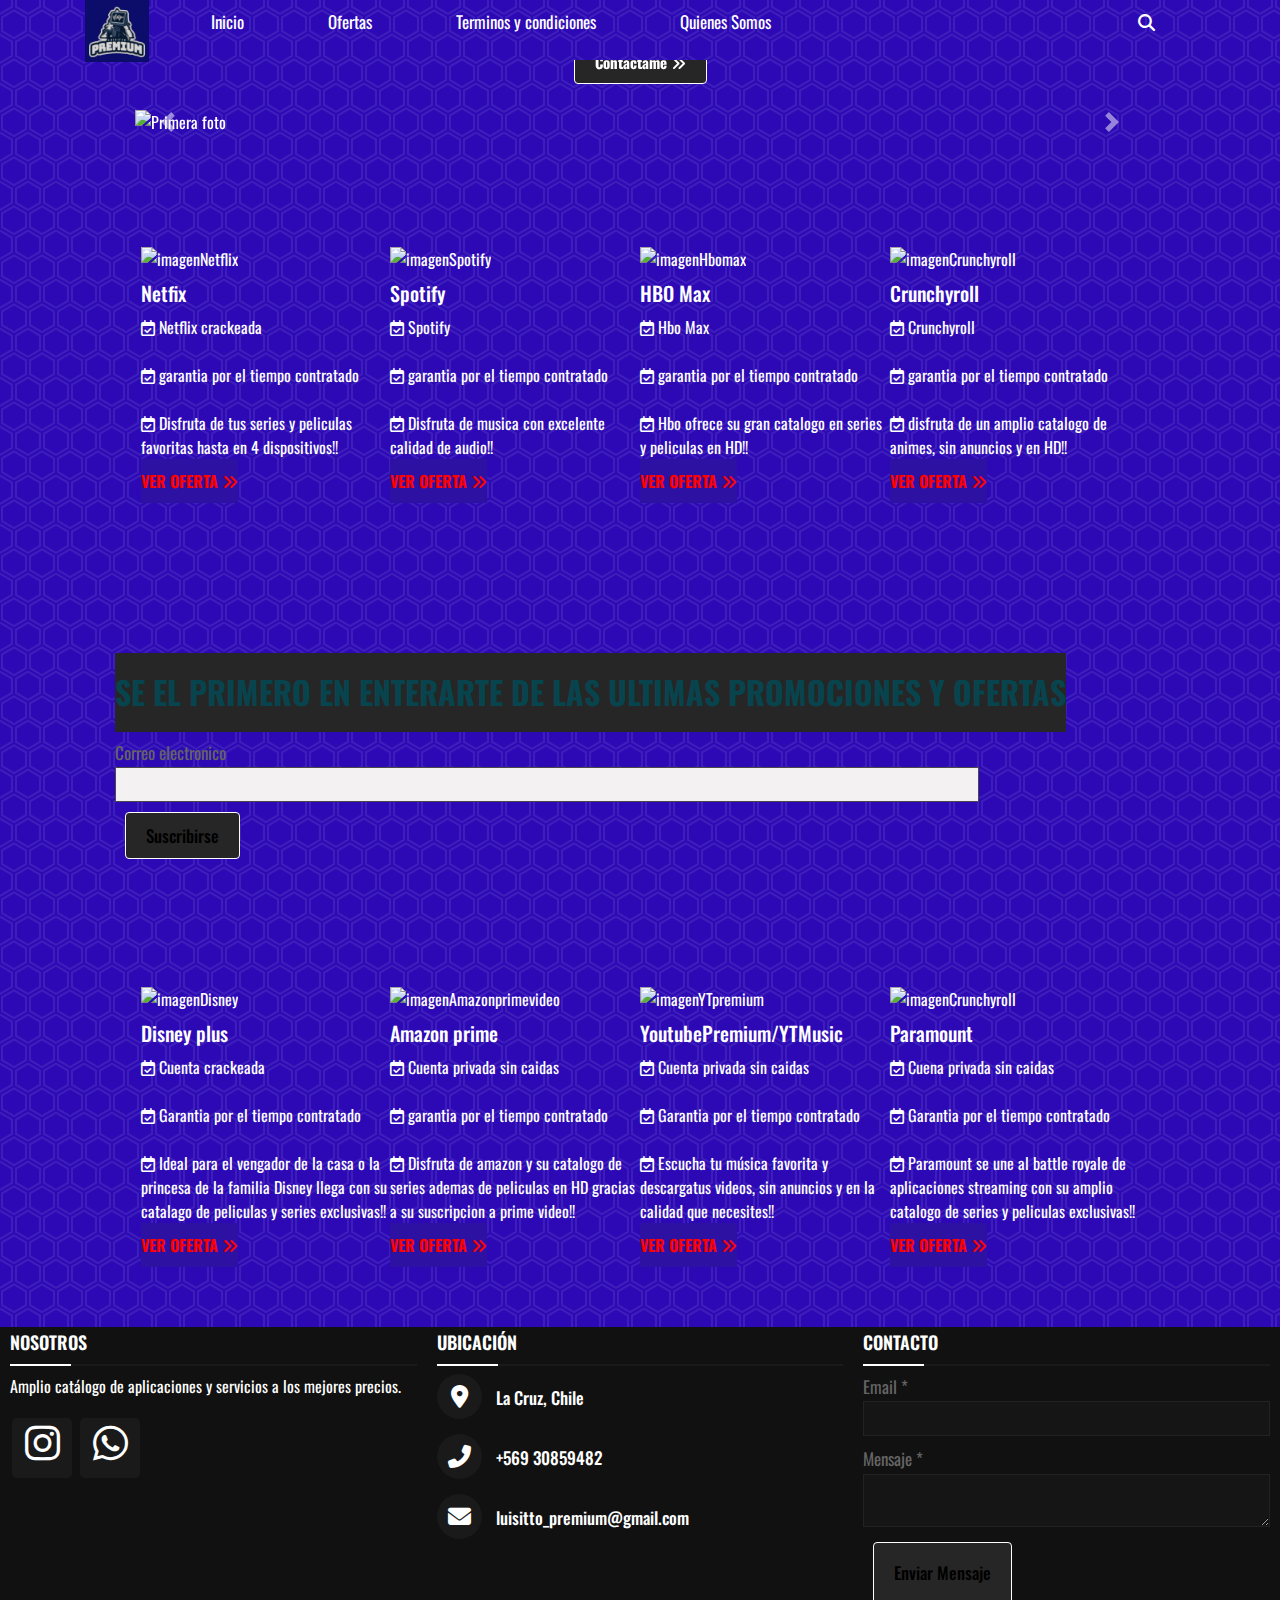
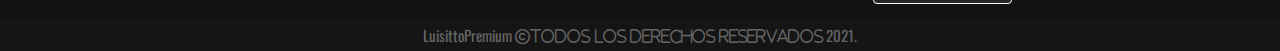
==== index.html @ 2c36e664 "Subiendo back up" ====
<!DOCTYPE html>
<html lang="es">

<head>
    <meta charset="UTF-8">
    <meta http-equiv="X-UA-Compatible" content="IE=edge">
    <meta name="viewport" content="width=device-width, initial-scale=1.0">
    <title>Luisittopremium.cl</title>
    <!--bootstrap-->
    <link rel="stylesheet" href="https://cdn.jsdelivr.net/npm/bootstrap@4.3.1/dist/css/bootstrap.min.css" integrity="sha384-ggOyR0iXCbMQv3Xipma34MD+dH/1fQ784/j6cY/iJTQUOhcWr7x9JvoRxT2MZw1T" crossorigin="anonymous">
    <!--font awesome!-->
    <link rel="stylesheet" href="https://cdnjs.cloudflare.com/ajax/libs/font-awesome/6.1.0/css/all.min.css">
    <!--CSS!-->
    <link rel="stylesheet" href="css/style.css">
    <!--Font Oswald!-->
    <link rel="preconnect" href="https://fonts.googleapis.com">
    <link rel="preconnect" href="https://fonts.gstatic.com" crossorigin>
    <link href="https://fonts.googleapis.com/css2?family=Oswald:wght@200;300;400&display=swap" rel="stylesheet">
</head>
<!--Menu!-->

<body>
    <div class="menubtn">
        <i class="fas fa-bars"></i>
    </div>
    <div class="container">
        <nav class="navMain">
            <img src="img/logo.png" alt="Luisittopremium logo" class="nav-brand">
            <ul class="nav-menu show">
                <li>
                    <a href="index.html">Inicio</a>
                </li>
                <li>
                    <a href="ofertas.html">Ofertas</a>
                </li>
                <li>
                    <a href="TyC.html">Terminos y condiciones</a>
                </li>
                <li>
                    <a href="Somos.html">Quienes Somos</a>
                </li>
            </ul>
            <ul class nav-menu-right>
                <li>
                    <a href="#"></a>
                    <i class="fas fa-search"></i>
                </li>
            </ul>
        </nav>


        <!--Carrusel!-->
        <div id="carouselExampleControls" class="carousel slide" data-ride="carousel">
            <div class="carousel-inner">
                <div class="carousel-item active">
                    <img class="d-block w-100" src="img/streaming.jpg" alt="Primera foto">
                    <div class="carousel-caption d-none d-md-block">
                        <h5>Disfruta del mejor contenido en un solo lugar</h5>
                        <a href="https://api.whatsapp.com/send/?phone=56930859482&text&app_absent=0" target="_blank" class="btn">Contactame <i class="fas fa-angle-double-right"></i></a>
                    </div>
                </div>
                <div class="carousel-item">
                    <img class="d-block w-100" src="img/musica.jpg" alt="Segunda foto">
                    <div class="carousel-caption d-none d-md-block">
                        <h5>Disfruta del mejor contenido en un solo lugar</h5>
                        <a href="https://api.whatsapp.com/send/?phone=56930859482&text&app_absent=0" target="_blank" class="btn">Contactame <i class="fas fa-angle-double-right"></i></a>
                    </div>
                </div>
                <div class="carousel-item">
                    <img class="d-block w-100" src="img/shocase.jpg" alt="Tercera foto">
                    <div class="carousel-caption d-none d-md-block">
                        <h5>Disfruta del mejor contenido en un solo lugar</h5>
                        <a href="https://api.whatsapp.com/send/?phone=56930859482&text&app_absent=0" target="_blank" class="btn">Contactame <i class="fas fa-angle-double-right"></i></a>
                    </div>
                </div>
                <a class="carousel-control-prev" href="#carouselExampleControls" role="button" data-slide="prev">
                    <span class="carousel-control-prev-icon" aria-hidden="true"></span>
                    <span class="sr-only">Previous</span>
                </a>
                <a class="carousel-control-next" href="#carouselExampleControls" role="button" data-slide="next">
                    <span class="carousel-control-next-icon" aria-hidden="true"></span>
                    <span class="sr-only">Next</span>

                </a>
            </div>
        </div>

        <!--Cards!-->
        <div class="cards">
            <div>
                <img src="img/netflixxx.jpg" alt="imagenNetflix">
                <h3>Netfix</h3>
                <i class="fa-regular fa-calendar-check"></i> Netflix crackeada <br> <br>
                <i class="fa-regular fa-calendar-check"></i> garantia por el tiempo contratado <br> <br>
                <i class="fa-regular fa-calendar-check"></i> Disfruta de tus series y peliculas favoritas hasta en 4 dispositivos!! <br>
                <a href="ofertas.html">Ver Oferta <i class ="fas fa-angle-double-right"></i></a>
            </div>
            <div>
                <img src="img/spotify.jpg" alt="imagenSpotify">
                <h3>Spotify</h3>
                <i class="fa-regular fa-calendar-check"></i> Spotify <br> <br>
                <i class="fa-regular fa-calendar-check"></i> garantia por el tiempo contratado <br> <br>
                <i class="fa-regular fa-calendar-check"></i> Disfruta de musica con excelente calidad de audio!! <br>
                <a href="ofertas.html">Ver Oferta <i class ="fas fa-angle-double-right"></i></a>
            </div>
            <div>
                <img src="img/hbomax.jpg" alt="imagenHbomax">
                <h3>HBO Max</h3>
                <i class="fa-regular fa-calendar-check"></i> Hbo Max <br> <br>
                <i class="fa-regular fa-calendar-check"></i> garantia por el tiempo contratado <br> <br>
                <i class="fa-regular fa-calendar-check"></i> Hbo ofrece su gran catalogo en series y peliculas en HD!! <br>
                <a href="ofertas.html">Ver Oferta <i class ="fas fa-angle-double-right"></i></a>
            </div>
            <div>
                <img src="img/crunchyroll.jpg" alt="imagenCrunchyroll">
                <h3>Crunchyroll</h3>
                <i class="fa-regular fa-calendar-check"></i> Crunchyroll <br> <br>
                <i class="fa-regular fa-calendar-check"></i> garantia por el tiempo contratado <br> <br>
                <i class="fa-regular fa-calendar-check"></i> disfruta de un amplio catalogo de animes, sin anuncios y en HD!! <br>
                <a href="ofertas.html">Ver Oferta <i class ="fas fa-angle-double-right"></i></a>
            </div>
        </div>
        <!--Correo!-->
        <section>
            <div class="content-section">
                <h2> Se el primero en enterarte de las ultimas promociones y Ofertas</h2>
                <form action="#">
                    <div class="correo">
                        <div class="texto">Correo electronico</div>
                        <input type="email" required>
                    </div>
                    <div class="btn btn-success">
                        <button type="submit">Suscribirse</button>
                    </div>
                </form>
                <!--<input type="email" required class="form-control" placeholder="Ingrese correo electronico">
                    <button type="button" class="btn btn-success">Enviar</button-->
            </div>
        </section>

        <!--Cards 2!-->
        <div class="cards">
            <div>
                <img src="img/disneyplus.jpg" alt="imagenDisney">
                <h3>Disney plus</h3>
                <i class="fa-regular fa-calendar-check"></i> Cuenta crackeada <br> <br>
                <i class="fa-regular fa-calendar-check"></i> Garantia por el tiempo contratado <br> <br>
                <i class="fa-regular fa-calendar-check"></i> Ideal para el vengador de la casa o la princesa de la familia Disney llega con su catalago de peliculas y series exclusivas!! <br>
                <a href="ofertas.html">Ver Oferta <i class ="fas fa-angle-double-right"></i></a>
            </div>
            <div>
                <img src="img/amazonprimevideo.jpg" alt="imagenAmazonprimevideo">
                <h3>Amazon prime</h3>
                <i class="fa-regular fa-calendar-check"></i> Cuenta privada sin caidas <br> <br>
                <i class="fa-regular fa-calendar-check"></i> garantia por el tiempo contratado <br> <br>
                <i class="fa-regular fa-calendar-check"></i> Disfruta de amazon y su catalogo de series ademas de peliculas en HD gracias a su suscripcion a prime video!! <br>
                <a href="ofertas.html">Ver Oferta <i class ="fas fa-angle-double-right"></i></a>
            </div>
            <div>
                <img src="img/YTpremium.jpg" alt="imagenYTpremium">
                <h3>YoutubePremium/YTMusic</h3>
                <i class="fa-regular fa-calendar-check"></i> Cuenta privada sin caidas <br> <br>
                <i class="fa-regular fa-calendar-check"></i> Garantia por el tiempo contratado <br> <br>
                <i class="fa-regular fa-calendar-check"></i> Escucha tu música favorita y descargatus videos, sin anuncios y en la calidad que necesites!! <br>
                <a href="ofertas.html">Ver Oferta <i class ="fas fa-angle-double-right"></i></a>
            </div>
            <div>
                <img src="img/paramount.jpg" alt="imagenCrunchyroll">
                <h3>Paramount</h3>
                <i class="fa-regular fa-calendar-check"></i> Cuena privada sin caidas <br> <br>
                <i class="fa-regular fa-calendar-check"></i> Garantia por el tiempo contratado <br> <br>
                <i class="fa-regular fa-calendar-check"></i> Paramount se une al battle royale de aplicaciones streaming con su amplio catalogo de series y peliculas exclusivas!! <br>
                <a href="ofertas.html">Ver Oferta <i class ="fas fa-angle-double-right"></i></a>
            </div>
        </div>
    </div>

    <!-- Footer -->

    <footer>
        <div class="main-content">
            <div class="left box">
                <h2>Nosotros</h2>
                <div class="content">
                    <p>Amplio catálogo de aplicaciones y servicios a los mejores precios.</p>
                    <div class="social">
                        <a target="_blank" href="https://www.instagram.com/luisitto_premium/"><span class="fab fa-instagram"></span></a>
                        <a target="_blank" href="https://api.whatsapp.com/send/?phone=56930859482&text&app_absent=0"><span class="fab fa-whatsapp"></span></a>
                        <!--<img class="d-block w-100" src="img/logo sin fondo.png" alt="Logo sin fondo"-->
                    </div>
                </div>
            </div>

            <div class="center box">
                <h2>Ubicación</h2>
                <div class="content">
                    <div class="place">
                        <span class="fas fa-map-marker-alt"></span>
                        <span class="text">La Cruz, Chile</span>
                    </div>
                    <div class="phone">
                        <span class="fas fa-phone-alt"></span>
                        <span class="text">+569 30859482</span>
                    </div>
                    <div class="email">
                        <span class="fas fa-envelope"></span>
                        <span class="text">luisitto_premium@gmail.com</span>
                    </div>
                </div>
            </div>

            <div class="right box">
                <h2>Contacto</h2>
                <div class="content">
                    <form action="#">
                        <div class="email">
                            <div class="text">Email *</div>
                            <input type="email" required>
                        </div>
                        <div class="msg">
                            <div class="text">Mensaje *</div>
                            <textarea rows="2" cols="25" required></textarea>
                        </div>
                        <div class="btn">
                            <button type="submit">Enviar Mensaje</button>
                        </div>
                    </form>
                </div>
            </div>
        </div>
        <div class="bottom">
            <center>
                <span class="credit">LuisittoPremium
            <span class="far fa-copyright">Todos los derechos reservados</span><span> 2021.</span>
            </center>
        </div>
    </footer>
    <!-- Optional JavaScript -->
    <!-- jQuery first, then Popper.js, then Bootstrap JS -->
    <script src="https://code.jquery.com/jquery-3.3.1.slim.min.js" integrity="sha384-q8i/X+965DzO0rT7abK41JStQIAqVgRVzpbzo5smXKp4YfRvH+8abtTE1Pi6jizo" crossorigin="anonymous"></script>
    <script src="https://cdn.jsdelivr.net/npm/popper.js@1.14.7/dist/umd/popper.min.js" integrity="sha384-UO2eT0CpHqdSJQ6hJty5KVphtPhzWj9WO1clHTMGa3JDZwrnQq4sF86dIHNDz0W1" crossorigin="anonymous"></script>

    <script src="https://cdn.jsdelivr.net/npm/bootstrap@4.3.1/dist/js/bootstrap.min.js" integrity="sha384-JjSmVgyd0p3pXB1rRibZUAYoIIy6OrQ6VrjIEaFf/nJGzIxFDsf4x0xIM+B07jRM" crossorigin="anonymous"></script>

    <!--Scroll reveal!-->
    <script src="https://unpkg.com/scrollreveal"></script>
    <script src="js/Main.js"></script>
</body>

</html>
---- css/style.css ----
* {
    box-sizing: border-box;
    margin: 0%;
    padding: 0%;
}

body {
    background-color: #000000;
    color: #ffffff;
    background-color: #2c09b5;
    background-image: url("data:image/svg+xml,%3Csvg xmlns='http://www.w3.org/2000/svg' width='28' height='49' viewBox='0 0 28 49'%3E%3Cg fill-rule='evenodd'%3E%3Cg id='hexagons' fill='%23f2f2f9' fill-opacity='0.09' fill-rule='nonzero'%3E%3Cpath d='M13.99 9.25l13 7.5v15l-13 7.5L1 31.75v-15l12.99-7.5zM3 17.9v12.7l10.99 6.34 11-6.35V17.9l-11-6.34L3 17.9zM0 15l12.98-7.5V0h-2v6.35L0 12.69v2.3zm0 18.5L12.98 41v8h-2v-6.85L0 35.81v-2.3zM15 0v7.5L27.99 15H28v-2.31h-.01L17 6.35V0h-2zm0 49v-8l12.99-7.5H28v2.31h-.01L17 42.15V49h-2z'/%3E%3C/g%3E%3C/g%3E%3C/svg%3E");
    font-family: 'Oswald', sans-serif;
    text-size-adjust: auto;
}

a {
    color: #ffffff;
    text-decoration: none;
}

ul {
    list-style: none;
}

.container {
    width: 90%;
    margin: auto;
    justify-content:center;
}

.navMain {
    font-size: 17px;
    display: flex;
    justify-content: space-between;
    align-items: center;
    height: 60px;
    padding: 20px 0;
}

.nav-brand {
    width: 64px;
}


/*Nav left*/

.navMain ul {
    display: flex;
}

.navMain ul li {
    padding: 40px;
}

.navMain ul.nav-menu {
    flex: 2;
    margin-left: 20px;
}

.navMain ul li a:hover {
    border-bottom: 2px solid #ffffff;
}

.navMain ul li a {
    padding: 2px;
}


/*Shocase*/

.carousel-inner {
    width: 100%;
    padding: 50px;
    display: flex;
}

.btn {
    cursor: pointer;
    display: inline-block;
    border: 0em;
    font-weight: bold;
    padding: 10px 20px;
    background: #262626;
    color: #ffffff;
    font-size: 15px;
    border: 1px solid #ffffff;
    margin: 10px 10px;
}

.btn:hover {
    opacity: .7;
}

.showcase h2,
.showcase p {
    margin-bottom: 10px;
    color: #ffffff;
}


/*Cards*/

.cards {
    display: grid;
    grid-template-columns: 1fr 1fr 1fr 1fr;
    margin: 5px 0;
    padding: 5%;
}

.cards img {
    width: 200px;
    height: 180px;
}

.cards h3 {
    font-size: 20px;
    margin: 10px 0;
}

.cards a {
    padding: 10px 0;
    color: #ff0000;
    text-transform: uppercase;
    display: inline-block;
    font-weight: bold;
    background: #2c11a3;
}

.cards a:hover {
    text-decoration: underline;
}


/*Correo*/

.content-section {
    width: 100%;
    background: url("/img/banner.jpg")no-repeat center center/cover;
    margin-bottom: 60px;
    color: hwb(249 0% 4%);
}

.content-section {
    padding: 90px 0 0 30px;
}

.content-section h2 {
    padding: 20px 0;
    color: hsl(189, 81%, 17%);
    text-transform: uppercase;
    display: inline-block;
    font-weight: bold;
    background: #262626;
}

.content-section form .correo .texto {
    font-size: 1.0625rem;
    margin-bottom: 2px;
    color: #656565;
}

.content-section form .correo input {
    width: 80%;
    font-size: 1.0625rem;
    background: #f3f1f1;
    padding-left: 10px;
    border: 1px solid #4b4848;
}

.content-section form .correo input:focus:focus {
    outline-color: #ffffff;
}

.content-section form .correo input {
    height: 35px;
}

.content-section form .btn .btn-success button {
    margin-top: 10px;
}

.content-section form .btn button {
    height: 8px;
    width: 100%;
    border: #3498db;
    outline: none;
    background: none;
    font-size: 1.0625rem;
    font-weight: 500;
    cursor: pointer;
    transition: .1s;
}

.content-section form .btn button:hover {
    background: none;
}


/* pie de pag*/

footer {
    position: flex;
    bottom: 0 px;
    width: 100%;
    background: #111111;
}

.main-content {
    display: flex;
}

.main-content .box {
    flex-basis: 100%;
    padding: 5px 10px;
}

.box h2 {
    font-size: 1.125rem;
    font-weight: 600;
    text-transform: uppercase;
}

.box .content {
    margin: 20px 0 0 0;
    position: relative;
}

.box .content:before {
    position: absolute;
    content: '';
    top: -10px;
    height: 2px;
    width: 100%;
    background: #1a1a1a;
}

.box .content:after {
    position: absolute;
    content: '';
    height: 2px;
    width: 15%;
    background: #ffffff;
    top: -10px;
}

.left .content p {
    text-align: justify;
}

.left .content .social {
    margin: 20px 0 0 0;
}

.left .content .social a {
    padding: 0 2px;
}

.left .content .social a span {
    height: 60px;
    width: 60px;
    background: #1a1a1a;
    line-height: 50px;
    text-align: center;
    font-size: 40px;
    border-radius: 5px;
    transition: 0.3s;
}

.left .content .social a span:hover {
    background: #ffffff;
}

.center .content .fas {
    font-size: 1.4375rem;
    background: #1a1a1a;
    height: 45px;
    width: 45px;
    line-height: 45px;
    text-align: center;
    border-radius: 50%;
    transition: 0.3s;
    cursor: pointer;
}

.center .content .fas:hover {
    background: #29023b;
}

.center .content .text {
    font-size: 1.0625rem;
    font-weight: 500;
    padding-left: 10px;
}

.center .content .phone {
    margin: 15px 0;
}

.right form .text {
    font-size: 1.0625rem;
    margin-bottom: 2px;
    color: #656565;
}

.right form .msg {
    margin-top: 10px;
}

.right form input,
.right form textarea {
    width: 100%;
    font-size: 1.0625rem;
    background: #151515;
    padding-left: 10px;
    border: 1px solid #222222;
}

.right form input:focus,
.right form textarea:focus {
    outline-color: #3498db;
}

.right form input {
    height: 35px;
}

.right form .btn {
    margin-top: 10px;
}

.right form .btn button {
    height: 40px;
    width: 100%;
    border: none;
    outline: none;
    background: none;
    font-size: 1.0625rem;
    font-weight: 500;
    cursor: pointer;
    transition: .3s;
}

.right form .btn button:hover {
    background: #ffffff;
}

.bottom center {
    padding: 5px;
    font-size: 0.9375rem;
    background: #151515;
}

.bottom center span {
    color: #656565;
}

.bottom center a {
    color: #29023b;
    text-decoration: none;
}

.bottom center a:hover {
    text-decoration: underline;
}

@media screen and (max-width: 900px) {
    footer {
        position: relative;
        bottom: 0px;
    }
    .main-content {
        flex-wrap: wrap;
        flex-direction: column;
    }
    .main-content .box {
        width: 100%;
        margin: 5px 0;
    }
}


/* TyC y Quienes Somos*/

.tituloTyC {
    text-align: center;
}

.Somos {
    text-align: center;
}

.image-Logo {
    padding: 40px;
    margin: 20px;
    height: 500px;
    width: 500px;
}


/* Responsive Button */

.menubtn {
    cursor: pointer;
    position: absolute;
    top: 15px;
    right: 30px;
    z-index: 2;
    display: none;
}


/* Mobil */

@media (max-width: 850px) {
    .menubtn {
        display: block;
    }
    .menubtn:hover {
        opacity: none;
    }
    .carousel-inner {
        width: 100%;
        padding: 0%;
        margin: 40px;
        margin-left: 10px;
    }

    .navMain ul.nav-menu {
        display: block;
        position: fixed;
        top: 0;
        left: 0;
        background: #2f3640;
        width: 50%;
        height: 100%;
        border-right: #ccc 1px solid;
        opacity: .8;
        padding: 30px;
        transform: translateX(-500px);
        transition: transform 0.5s ease-in-out;
        z-index: 3;
    }
    .navMain ul.nav-menu li {
        padding: 20px;
        border-bottom: #ccc solid 1px;
        font-size: 14px;
    }
    .navMain ul.nav-menu li:last-child {
        border-bottom: 0;
    }
    .navMain ul.nav-menu.show {
        transform: translateX(-20px);
    }
    .navMain ul.nav-menu-right {
        margin-right: 50px;
    }
    .cards {
        grid-template-columns: 1fr;
        align-items: center;
    }
    .cards img {
        height: 200px;
        align-content: center;
    }
    .content-section {
        width: 100%;
        padding: 60px 20px;
    }
    .cards h3 {
        text-align: center;
        font-size: 25px;
    }
    .cards h4 {
        text-align: center;
        font-size: 17px;
    }
    .cards a {
        margin-bottom: 20px;
    }
}
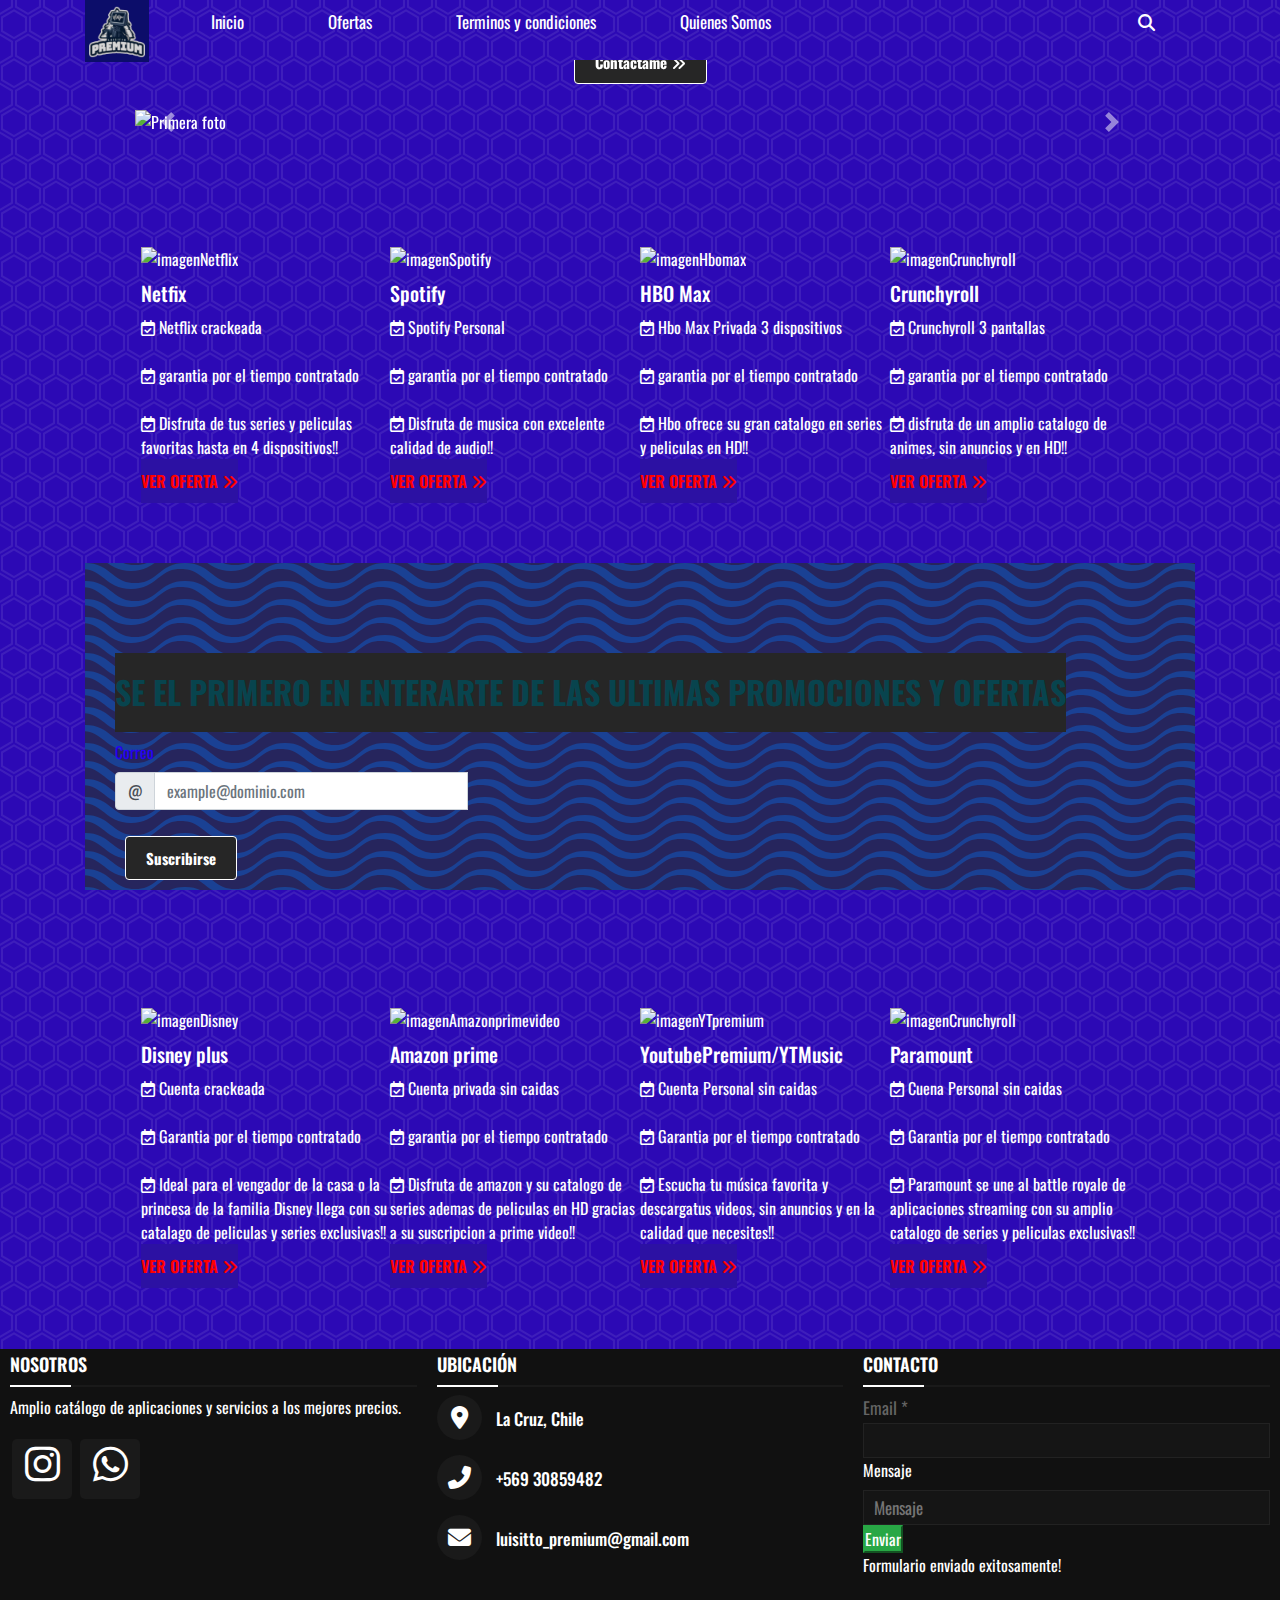
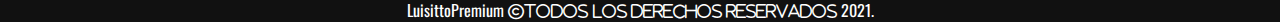
==== commit d71d829f: "cambios" ====
--- a/index.html
+++ b/index.html
@@ -26,7 +26,7 @@
     <div class="container">
         <nav class="navMain">
             <img src="img/logo.png" alt="Luisittopremium logo" class="nav-brand">
-            <ul class="nav-menu show">
+            <ul class="nav-menu">
                 <li>
                     <a href="index.html">Inicio</a>
                 </li>
@@ -40,7 +40,7 @@
                     <a href="Somos.html">Quienes Somos</a>
                 </li>
             </ul>
-            <ul class nav-menu-right>
+            <ul class="nav-menu-right">
                 <li>
                     <a href="#"></a>
                     <i class="fas fa-search"></i>
@@ -86,6 +86,7 @@
         </div>
 
         <!--Cards!-->
+        
         <div class="cards">
             <div>
                 <img src="img/netflixxx.jpg" alt="imagenNetflix">
@@ -98,7 +99,7 @@
             <div>
                 <img src="img/spotify.jpg" alt="imagenSpotify">
                 <h3>Spotify</h3>
-                <i class="fa-regular fa-calendar-check"></i> Spotify <br> <br>
+                <i class="fa-regular fa-calendar-check"></i> Spotify Personal <br> <br>
                 <i class="fa-regular fa-calendar-check"></i> garantia por el tiempo contratado <br> <br>
                 <i class="fa-regular fa-calendar-check"></i> Disfruta de musica con excelente calidad de audio!! <br>
                 <a href="ofertas.html">Ver Oferta <i class ="fas fa-angle-double-right"></i></a>
@@ -106,7 +107,7 @@
             <div>
                 <img src="img/hbomax.jpg" alt="imagenHbomax">
                 <h3>HBO Max</h3>
-                <i class="fa-regular fa-calendar-check"></i> Hbo Max <br> <br>
+                <i class="fa-regular fa-calendar-check"></i> Hbo Max Privada 3 dispositivos <br> <br>
                 <i class="fa-regular fa-calendar-check"></i> garantia por el tiempo contratado <br> <br>
                 <i class="fa-regular fa-calendar-check"></i> Hbo ofrece su gran catalogo en series y peliculas en HD!! <br>
                 <a href="ofertas.html">Ver Oferta <i class ="fas fa-angle-double-right"></i></a>
@@ -114,7 +115,7 @@
             <div>
                 <img src="img/crunchyroll.jpg" alt="imagenCrunchyroll">
                 <h3>Crunchyroll</h3>
-                <i class="fa-regular fa-calendar-check"></i> Crunchyroll <br> <br>
+                <i class="fa-regular fa-calendar-check"></i> Crunchyroll 3 pantallas <br> <br>
                 <i class="fa-regular fa-calendar-check"></i> garantia por el tiempo contratado <br> <br>
                 <i class="fa-regular fa-calendar-check"></i> disfruta de un amplio catalogo de animes, sin anuncios y en HD!! <br>
                 <a href="ofertas.html">Ver Oferta <i class ="fas fa-angle-double-right"></i></a>
@@ -124,14 +125,22 @@
         <section>
             <div class="content-section">
                 <h2> Se el primero en enterarte de las ultimas promociones y Ofertas</h2>
-                <form action="#">
-                    <div class="correo">
-                        <div class="texto">Correo electronico</div>
-                        <input type="email" required>
-                    </div>
-                    <div class="btn btn-success">
-                        <button type="submit">Suscribirse</button>
-                    </div>
+                <form class="needs-validation" novalidate>
+                    <div class="form-row">
+                        <div class="col-md-4 mb-3">
+                            <label for="validationCustomUsername">Correo</label>
+                            <div class="input-group">
+                                <div class="input-group-prepend">
+                                    <span class="input-group-text" id="inputGroupPrepend">@</span>
+                                </div>
+                                <input type="email" class="form-control" id="validationCustomUsername" placeholder="example@dominio.com" aria-describedby="inputGroupPrepend" required>
+                                <div class="invalid-feedback">
+                                    Ingrese un correo válido.
+                                </div>
+                            </div>
+                        </div>
+                    </div>
+                    <button class="btn btn-success" type="submit">Suscribirse</button>
                 </form>
                 <!--<input type="email" required class="form-control" placeholder="Ingrese correo electronico">
                     <button type="button" class="btn btn-success">Enviar</button-->
@@ -141,36 +150,44 @@
         <!--Cards 2!-->
         <div class="cards">
             <div>
+               
                 <img src="img/disneyplus.jpg" alt="imagenDisney">
                 <h3>Disney plus</h3>
                 <i class="fa-regular fa-calendar-check"></i> Cuenta crackeada <br> <br>
                 <i class="fa-regular fa-calendar-check"></i> Garantia por el tiempo contratado <br> <br>
                 <i class="fa-regular fa-calendar-check"></i> Ideal para el vengador de la casa o la princesa de la familia Disney llega con su catalago de peliculas y series exclusivas!! <br>
                 <a href="ofertas.html">Ver Oferta <i class ="fas fa-angle-double-right"></i></a>
-            </div>
-            <div>
+           
+            </div>
+            <div>
+               
                 <img src="img/amazonprimevideo.jpg" alt="imagenAmazonprimevideo">
                 <h3>Amazon prime</h3>
                 <i class="fa-regular fa-calendar-check"></i> Cuenta privada sin caidas <br> <br>
                 <i class="fa-regular fa-calendar-check"></i> garantia por el tiempo contratado <br> <br>
                 <i class="fa-regular fa-calendar-check"></i> Disfruta de amazon y su catalogo de series ademas de peliculas en HD gracias a su suscripcion a prime video!! <br>
                 <a href="ofertas.html">Ver Oferta <i class ="fas fa-angle-double-right"></i></a>
-            </div>
-            <div>
+           
+            </div>
+            <div>
+               
                 <img src="img/YTpremium.jpg" alt="imagenYTpremium">
                 <h3>YoutubePremium/YTMusic</h3>
-                <i class="fa-regular fa-calendar-check"></i> Cuenta privada sin caidas <br> <br>
+                <i class="fa-regular fa-calendar-check"></i> Cuenta Personal sin caidas <br> <br>
                 <i class="fa-regular fa-calendar-check"></i> Garantia por el tiempo contratado <br> <br>
                 <i class="fa-regular fa-calendar-check"></i> Escucha tu música favorita y descargatus videos, sin anuncios y en la calidad que necesites!! <br>
                 <a href="ofertas.html">Ver Oferta <i class ="fas fa-angle-double-right"></i></a>
-            </div>
-            <div>
+           
+            </div>
+            <div>
+               
                 <img src="img/paramount.jpg" alt="imagenCrunchyroll">
                 <h3>Paramount</h3>
-                <i class="fa-regular fa-calendar-check"></i> Cuena privada sin caidas <br> <br>
+                <i class="fa-regular fa-calendar-check"></i> Cuena Personal sin caidas <br> <br>
                 <i class="fa-regular fa-calendar-check"></i> Garantia por el tiempo contratado <br> <br>
                 <i class="fa-regular fa-calendar-check"></i> Paramount se une al battle royale de aplicaciones streaming con su amplio catalogo de series y peliculas exclusivas!! <br>
                 <a href="ofertas.html">Ver Oferta <i class ="fas fa-angle-double-right"></i></a>
+            
             </div>
         </div>
     </div>
@@ -215,27 +232,45 @@
                     <form action="#">
                         <div class="email">
                             <div class="text">Email *</div>
-                            <input type="email" required>
+                            <input type="email" minlength="5" id="correo" required>
+                        </div>
+                        <!-- Grupo: mensaje -->
+                        <div class="formulario__grupo" id="grupo__nombre">
+                            <label for="nombre" class="formulario__label">Mensaje</label>
+                            <div class="formulario__grupo-input">
+                                <input type="text" class="formulario__input" name="msg" id="msg" placeholder="Mensaje">
+                                <i class="formulario__validacion-estado fas fa-times-circle"></i>
+                            </div>
+                            <p class="formulario__input-error">El mensaje tiene que ser de 4 a 16 caracteres..</p>
+                        </div>
+                        <!--<div class="email">
+                            <div class="text">Email *</div>
+                            <input type="email" minlength="5" id="correo" required>
                         </div>
                         <div class="msg">
                             <div class="text">Mensaje *</div>
                             <textarea rows="2" cols="25" required></textarea>
-                        </div>
-                        <div class="btn">
-                            <button type="submit">Enviar Mensaje</button>
+                        </div-->
+                        <div class="formulario__grupo formulario__grupo-btn-enviar">
+                            <button type="submit" class="btm btn-success">Enviar</button>
+                            <p class="formulario__mensaje-exito" id="formulario__mensaje-exito">Formulario enviado exitosamente!</p>
                         </div>
                     </form>
                 </div>
             </div>
         </div>
         <div class="bottom">
-            <center>
-                <span class="credit">LuisittoPremium
+            <span class="credit">LuisittoPremium </span>
             <span class="far fa-copyright">Todos los derechos reservados</span><span> 2021.</span>
-            </center>
+           
         </div>
     </footer>
-    <!-- Optional JavaScript -->
+    <!--JavaScript -->
+    <!--Formulario-->
+    <script src="https://code.jquery.com/jquery-3.2.1.slim.min.js" integrity="sha384-KJ3o2DKtIkvYIK3UENzmM7KCkRr/rE9/Qpg6aAZGJwFDMVNA/GpGFF93hXpG5KkN" crossorigin="anonymous"></script>
+    <script src="https://cdn.jsdelivr.net/npm/popper.js@1.12.9/dist/umd/popper.min.js" integrity="sha384-ApNbgh9B+Y1QKtv3Rn7W3mgPxhU9K/ScQsAP7hUibX39j7fakFPskvXusvfa0b4Q" crossorigin="anonymous"></script>
+    <script src="https://kit.fontawesome.com/2c36e9b7b1.js" crossorigin="anonymous"></script>
+    <script src="https://cdn.jsdelivr.net/npm/bootstrap@4.0.0/dist/js/bootstrap.min.js" integrity="sha384-JZR6Spejh4U02d8jOt6vLEHfe/JQGiRRSQQxSfFWpi1MquVdAyjUar5+76PVCmYl" crossorigin="anonymous"></script>
     <!-- jQuery first, then Popper.js, then Bootstrap JS -->
     <script src="https://code.jquery.com/jquery-3.3.1.slim.min.js" integrity="sha384-q8i/X+965DzO0rT7abK41JStQIAqVgRVzpbzo5smXKp4YfRvH+8abtTE1Pi6jizo" crossorigin="anonymous"></script>
     <script src="https://cdn.jsdelivr.net/npm/popper.js@1.14.7/dist/umd/popper.min.js" integrity="sha384-UO2eT0CpHqdSJQ6hJty5KVphtPhzWj9WO1clHTMGa3JDZwrnQq4sF86dIHNDz0W1" crossorigin="anonymous"></script>
--- a/css/style.css
+++ b/css/style.css
@@ -112,9 +112,12 @@
     height: 180px;
 }
 
-.cards h3 {
+.cards h3,
+.i,
+.img {
     font-size: 20px;
     margin: 10px 0;
+
 }
 
 .cards a {
@@ -135,7 +138,8 @@
 
 .content-section {
     width: 100%;
-    background: url("/img/banner.jpg")no-repeat center center/cover;
+    background: url(background-color) #26255d;
+    background-image: url("data:image/svg+xml,%3Csvg xmlns='http://www.w3.org/2000/svg' width='100' height='18' viewBox='0 0 100 18'%3E%3Cpath fill='%231649a1' fill-opacity='0.8' d='M61.82 18c3.47-1.45 6.86-3.78 11.3-7.34C78 6.76 80.34 5.1 83.87 3.42 88.56 1.16 93.75 0 100 0v6.16C98.76 6.05 97.43 6 96 6c-9.59 0-14.23 2.23-23.13 9.34-1.28 1.03-2.39 1.9-3.4 2.66h-7.65zm-23.64 0H22.52c-1-.76-2.1-1.63-3.4-2.66C11.57 9.3 7.08 6.78 0 6.16V0c6.25 0 11.44 1.16 16.14 3.42 3.53 1.7 5.87 3.35 10.73 7.24 4.45 3.56 7.84 5.9 11.31 7.34zM61.82 0h7.66a39.57 39.57 0 0 1-7.34 4.58C57.44 6.84 52.25 8 46 8S34.56 6.84 29.86 4.58A39.57 39.57 0 0 1 22.52 0h15.66C41.65 1.44 45.21 2 50 2c4.8 0 8.35-.56 11.82-2z'%3E%3C/path%3E%3C/svg%3E");
     margin-bottom: 60px;
     color: hwb(249 0% 4%);
 }
@@ -199,8 +203,6 @@
 /* pie de pag*/
 
 footer {
-    position: flex;
-    bottom: 0 px;
     width: 100%;
     background: #111111;
 }
@@ -349,6 +351,10 @@
     font-size: 0.9375rem;
     background: #151515;
 }
+.bottom{
+    text-align: center;
+    width: auto;
+}
 
 .bottom center span {
     color: #656565;
@@ -377,6 +383,30 @@
         margin: 5px 0;
     }
 }
+.formulario__input:focus {
+	border: 3px solid #0075FF;
+	outline: none;
+	box-shadow: 3px 0px 30px rgba(163,163,163, 0.4);
+}
+
+.formulario__input-error {
+	font-size: 12px;
+	margin-bottom: 0;
+	display: none;
+}
+
+.formulario__input-error-activo {
+	display: block;
+}
+
+.formulario__validacion-estado {
+	position: absolute;
+	right: 10px;
+	bottom: 15px;
+	z-index: 100;
+	font-size: 16px;
+	opacity: 0;
+}
 
 
 /* TyC y Quienes Somos*/
@@ -391,9 +421,10 @@
 
 .image-Logo {
     padding: 40px;
-    margin: 20px;
     height: 500px;
     width: 500px;
+    display: block;
+    margin: auto;
 }
 
 
@@ -415,14 +446,15 @@
     .menubtn {
         display: block;
     }
-    .menubtn:hover {
-        opacity: none;
-    }
     .carousel-inner {
         width: 100%;
         padding: 0%;
         margin: 40px;
         margin-left: 10px;
+    }
+    .image-Logo{
+        width: 300px;
+        height: 300px;
     }
 
     .navMain ul.nav-menu {
@@ -467,7 +499,6 @@
         padding: 60px 20px;
     }
     .cards h3 {
-        text-align: center;
         font-size: 25px;
     }
     .cards h4 {
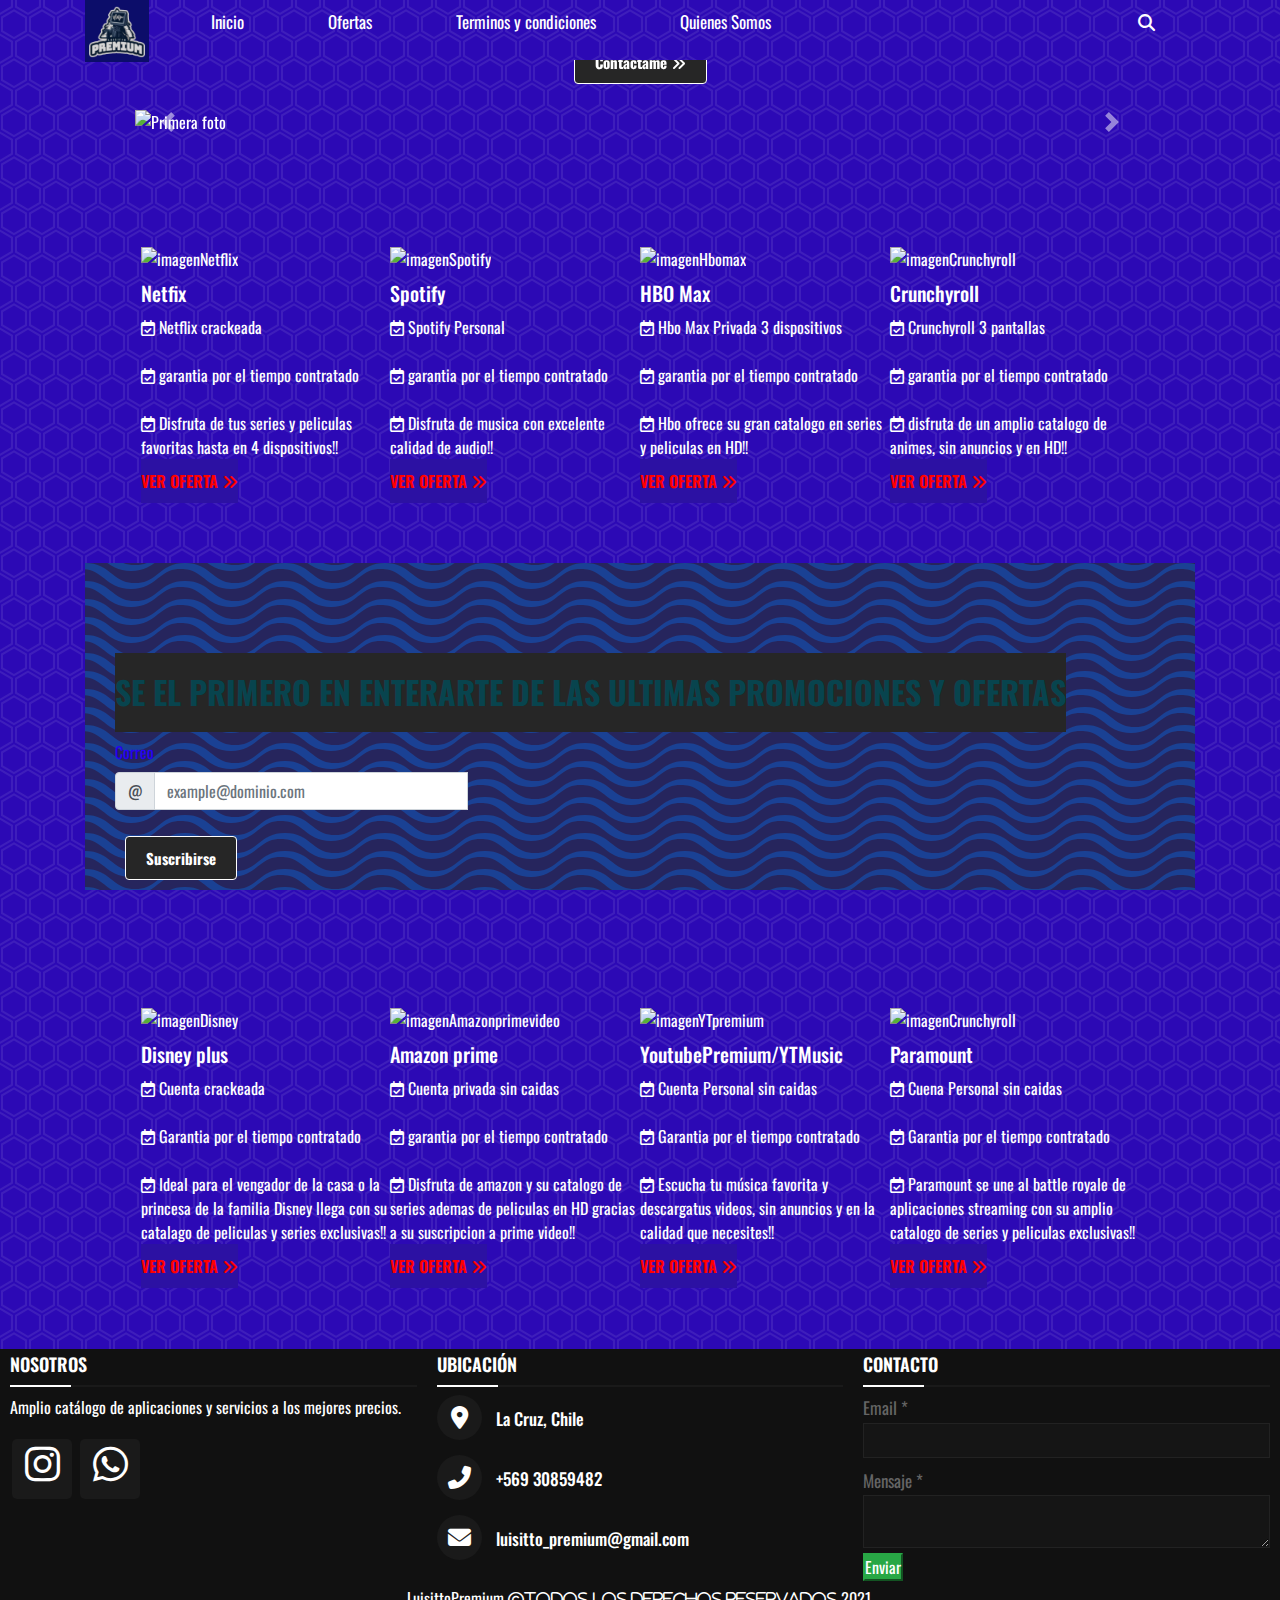
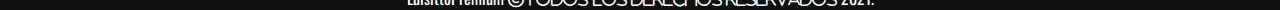
==== commit 0ba3fe30: "Corrección form" ====
--- a/index.html
+++ b/index.html
@@ -234,27 +234,17 @@
                             <div class="text">Email *</div>
                             <input type="email" minlength="5" id="correo" required>
                         </div>
-                        <!-- Grupo: mensaje -->
-                        <div class="formulario__grupo" id="grupo__nombre">
-                            <label for="nombre" class="formulario__label">Mensaje</label>
-                            <div class="formulario__grupo-input">
-                                <input type="text" class="formulario__input" name="msg" id="msg" placeholder="Mensaje">
-                                <i class="formulario__validacion-estado fas fa-times-circle"></i>
-                            </div>
-                            <p class="formulario__input-error">El mensaje tiene que ser de 4 a 16 caracteres..</p>
-                        </div>
+                        
                         <!--<div class="email">
                             <div class="text">Email *</div>
                             <input type="email" minlength="5" id="correo" required>
-                        </div>
+                        </div-->
                         <div class="msg">
                             <div class="text">Mensaje *</div>
                             <textarea rows="2" cols="25" required></textarea>
-                        </div-->
-                        <div class="formulario__grupo formulario__grupo-btn-enviar">
+                        </div>
                             <button type="submit" class="btm btn-success">Enviar</button>
-                            <p class="formulario__mensaje-exito" id="formulario__mensaje-exito">Formulario enviado exitosamente!</p>
-                        </div>
+                                           
                     </form>
                 </div>
             </div>
@@ -282,4 +272,4 @@
     <script src="js/Main.js"></script>
 </body>
 
-</html>+</html>
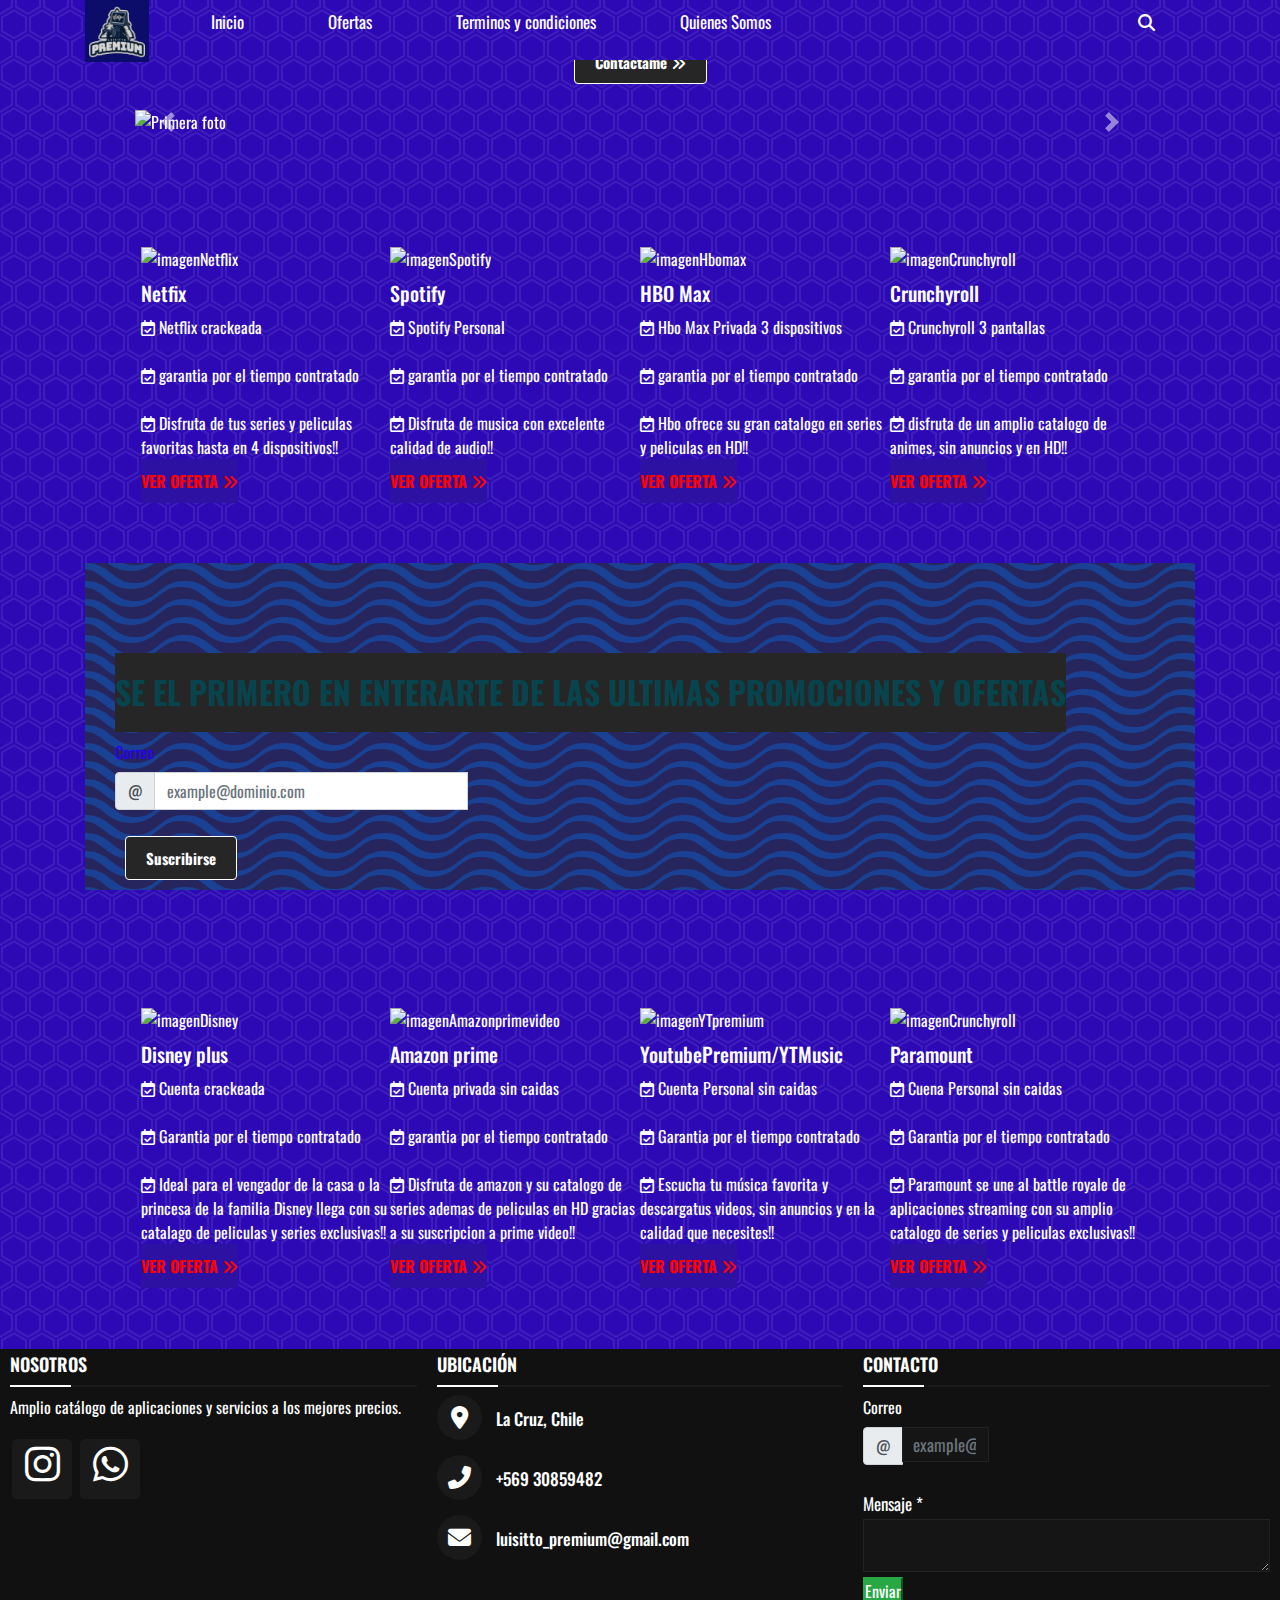
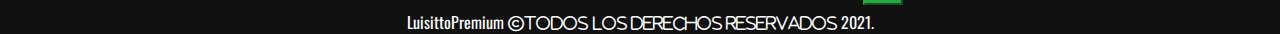
==== commit f2f51bf0: "Add files via upload" ====
--- a/index.html
+++ b/index.html
@@ -229,16 +229,21 @@
             <div class="right box">
                 <h2>Contacto</h2>
                 <div class="content">
-                    <form action="#">
-                        <div class="email">
-                            <div class="text">Email *</div>
-                            <input type="email" minlength="5" id="correo" required>
+                    <form class="needs-validation" novalidate>
+                        <div class="form-row">
+                            <div class="col-md-4 mb-3">
+                                <label for="validationCustomUsername">Correo</label>
+                                <div class="input-group">
+                                    <div class="input-group-prepend">
+                                        <span class="input-group-text" id="inputGroupPrepend1">@</span>
+                                    </div>
+                                    <input type="email" class="form-control" id="validationCustomUsername1" placeholder="example@dominio.com" aria-describedby="inputGroupPrepend" required>
+                                    <div class="invalid-feedback">
+                                        Ingrese un correo válido.
+                                    </div>
+                                </div>
+                            </div>
                         </div>
-                        
-                        <!--<div class="email">
-                            <div class="text">Email *</div>
-                            <input type="email" minlength="5" id="correo" required>
-                        </div-->
                         <div class="msg">
                             <div class="text">Mensaje *</div>
                             <textarea rows="2" cols="25" required></textarea>
@@ -269,7 +274,7 @@
 
     <!--Scroll reveal!-->
     <script src="https://unpkg.com/scrollreveal"></script>
-    <script src="js/Main.js"></script>
+    <script src="Main.js"></script>
 </body>
 
 </html>
--- a/css/style.css
+++ b/css/style.css
@@ -301,7 +301,7 @@
 .right form .text {
     font-size: 1.0625rem;
     margin-bottom: 2px;
-    color: #656565;
+    color: #ffffff;
 }
 
 .right form .msg {
@@ -344,6 +344,10 @@
 
 .right form .btn button:hover {
     background: #ffffff;
+}
+.right .form-row{
+    width: 100%;
+    height: 80%;
 }
 
 .bottom center {
@@ -383,30 +387,7 @@
         margin: 5px 0;
     }
 }
-.formulario__input:focus {
-	border: 3px solid #0075FF;
-	outline: none;
-	box-shadow: 3px 0px 30px rgba(163,163,163, 0.4);
-}
-
-.formulario__input-error {
-	font-size: 12px;
-	margin-bottom: 0;
-	display: none;
-}
-
-.formulario__input-error-activo {
-	display: block;
-}
-
-.formulario__validacion-estado {
-	position: absolute;
-	right: 10px;
-	bottom: 15px;
-	z-index: 100;
-	font-size: 16px;
-	opacity: 0;
-}
+
 
 
 /* TyC y Quienes Somos*/
@@ -426,7 +407,6 @@
     display: block;
     margin: auto;
 }
-
 
 /* Responsive Button */
 
@@ -437,6 +417,7 @@
     right: 30px;
     z-index: 2;
     display: none;
+    
 }
 
 
@@ -445,6 +426,7 @@
 @media (max-width: 850px) {
     .menubtn {
         display: block;
+        z-index: 2;
     }
     .carousel-inner {
         width: 100%;
@@ -508,4 +490,4 @@
     .cards a {
         margin-bottom: 20px;
     }
-}+}
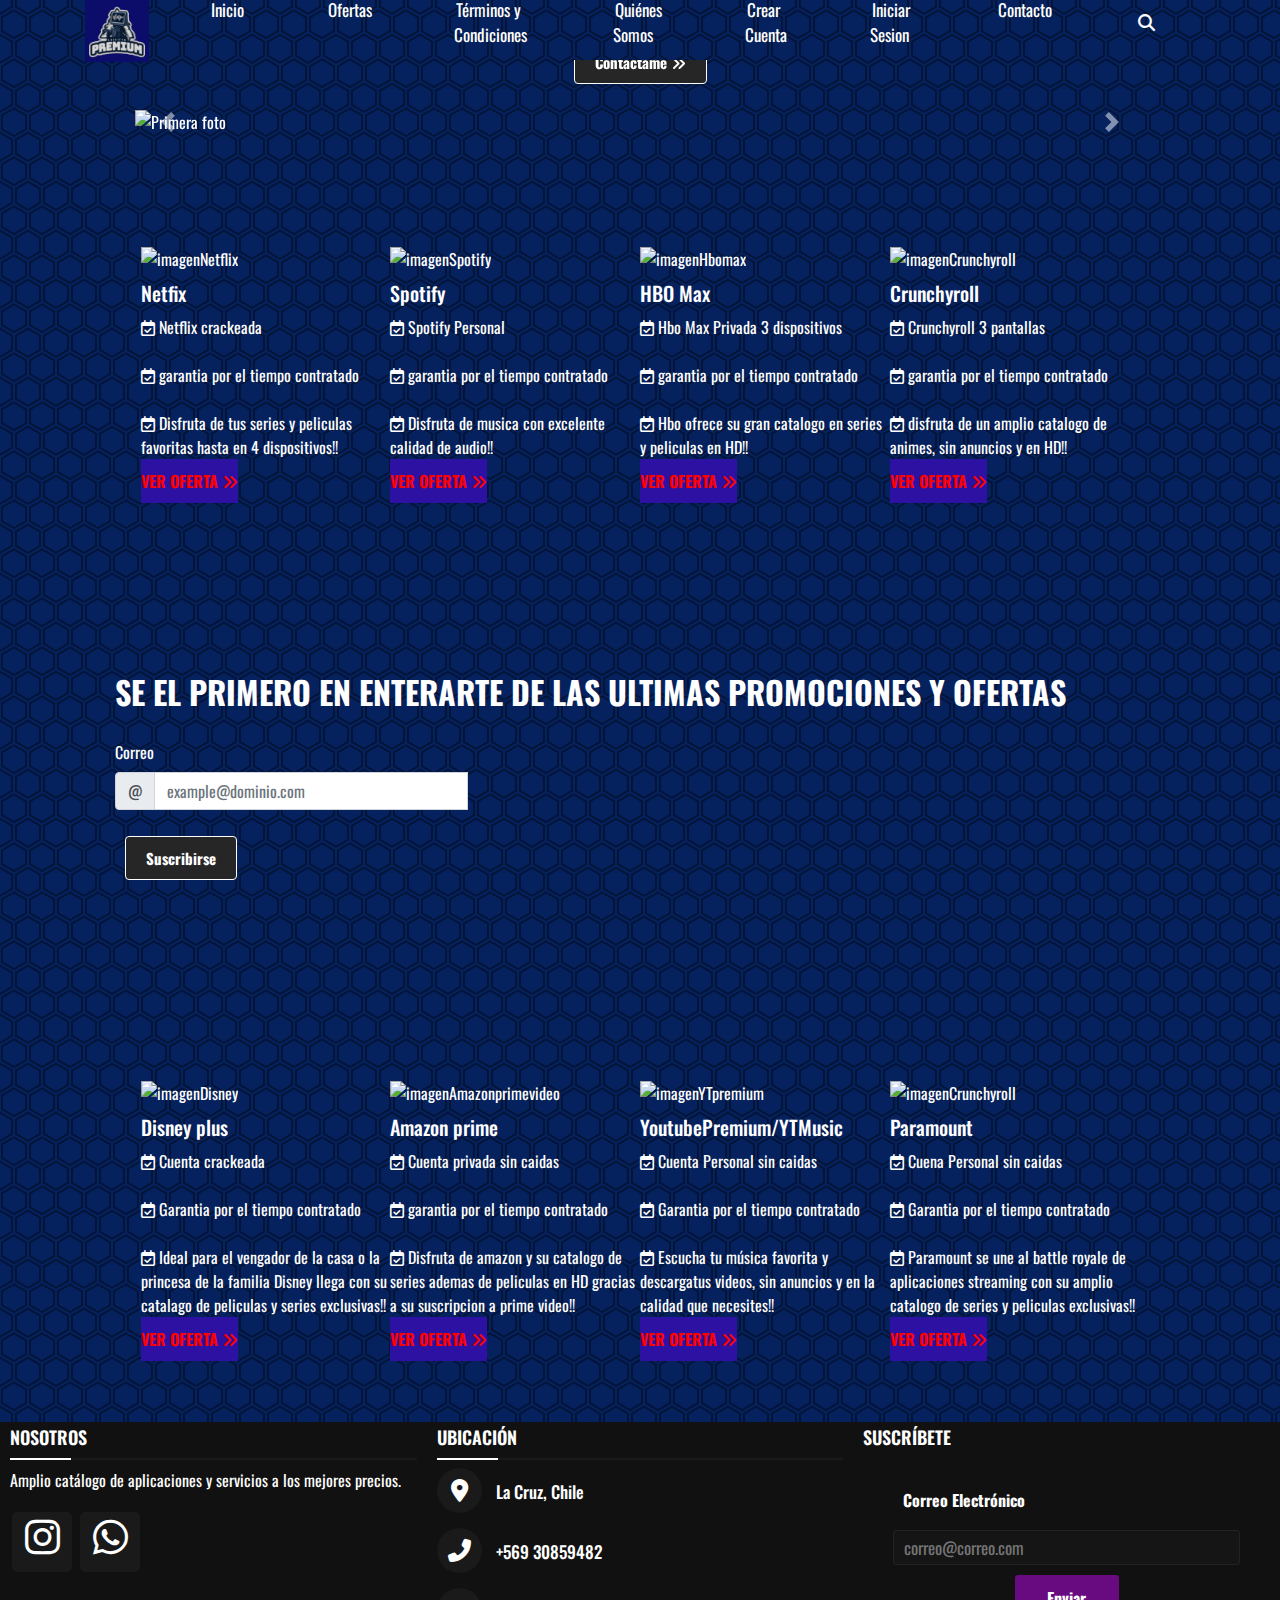
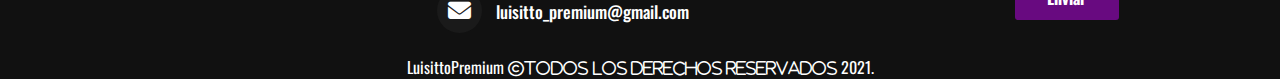
==== commit 4b71a3e1: "upload 2" ====
--- a/index.html
+++ b/index.html
@@ -34,10 +34,19 @@
                     <a href="ofertas.html">Ofertas</a>
                 </li>
                 <li>
-                    <a href="TyC.html">Terminos y condiciones</a>
-                </li>
-                <li>
-                    <a href="Somos.html">Quienes Somos</a>
+                    <a href="TyC.html">Términos y Condiciones</a>
+                </li>
+                <li>
+                    <a href="Somos.html">Quiénes Somos</a>
+                </li>
+                <li>
+                    <a href="contacto.html">Crear Cuenta</a>
+                </li>
+                <li>
+                    <a href="Login.html">Iniciar Sesion</a>
+                </li>
+                <li>
+                    <a href="registro.html">Contacto</a>
                 </li>
             </ul>
             <ul class="nav-menu-right">
@@ -193,8 +202,7 @@
     </div>
 
     <!-- Footer -->
-
-    <footer>
+<footer>
         <div class="main-content">
             <div class="left box">
                 <h2>Nosotros</h2>
@@ -227,31 +235,22 @@
             </div>
 
             <div class="right box">
-                <h2>Contacto</h2>
-                <div class="content">
-                    <form class="needs-validation" novalidate>
-                        <div class="form-row">
-                            <div class="col-md-4 mb-3">
-                                <label for="validationCustomUsername">Correo</label>
-                                <div class="input-group">
-                                    <div class="input-group-prepend">
-                                        <span class="input-group-text" id="inputGroupPrepend1">@</span>
-                                    </div>
-                                    <input type="email" class="form-control" id="validationCustomUsername1" placeholder="example@dominio.com" aria-describedby="inputGroupPrepend" required>
-                                    <div class="invalid-feedback">
-                                        Ingrese un correo válido.
-                                    </div>
-                                </div>
-                            </div>
-                        </div>
-                        <div class="msg">
-                            <div class="text">Mensaje *</div>
-                            <textarea rows="2" cols="25" required></textarea>
-                        </div>
-                            <button type="submit" class="btm btn-success">Enviar</button>
-                                           
-                    </form>
-                </div>
+                <h2>Suscríbete</h2>
+                <!-- Grupo: Correo Electronico -->
+                <form action="" class="formulario" id="formulario">
+			        <div class="formulario__grupo" id="grupo__correo">
+				        <label for="correo" class="formulario__label">Correo Electrónico</label>
+				        <div class="formulario__grupo-input">
+					        <input type="email" class="formulario__input" name="correo" id="correo" placeholder="correo@correo.com">
+					        <i class="formulario__validacion-estado fas fa-times-circle"></i>
+				        </div>
+				        <p class="formulario__input-error">El correo solo puede contener letras, numeros, puntos, guiones y guion bajo.</p>
+			        </div>
+                        <div class="formulario__grupo formulario__grupo-btn-enviar-sb">
+				            <button type="submit" class="formulario__btn">Enviar</button>
+				            <p class="formulario__mensaje-exito" id="formulario__mensaje-exito">Formulario enviado exitosamente!</p>
+			            </div>
+                </form>
             </div>
         </div>
         <div class="bottom">
@@ -259,7 +258,7 @@
             <span class="far fa-copyright">Todos los derechos reservados</span><span> 2021.</span>
            
         </div>
-    </footer>
+</footer>
     <!--JavaScript -->
     <!--Formulario-->
     <script src="https://code.jquery.com/jquery-3.2.1.slim.min.js" integrity="sha384-KJ3o2DKtIkvYIK3UENzmM7KCkRr/rE9/Qpg6aAZGJwFDMVNA/GpGFF93hXpG5KkN" crossorigin="anonymous"></script>
--- a/css/style.css
+++ b/css/style.css
@@ -5,10 +5,10 @@
 }
 
 body {
-    background-color: #000000;
+  
     color: #ffffff;
-    background-color: #2c09b5;
-    background-image: url("data:image/svg+xml,%3Csvg xmlns='http://www.w3.org/2000/svg' width='28' height='49' viewBox='0 0 28 49'%3E%3Cg fill-rule='evenodd'%3E%3Cg id='hexagons' fill='%23f2f2f9' fill-opacity='0.09' fill-rule='nonzero'%3E%3Cpath d='M13.99 9.25l13 7.5v15l-13 7.5L1 31.75v-15l12.99-7.5zM3 17.9v12.7l10.99 6.34 11-6.35V17.9l-11-6.34L3 17.9zM0 15l12.98-7.5V0h-2v6.35L0 12.69v2.3zm0 18.5L12.98 41v8h-2v-6.85L0 35.81v-2.3zM15 0v7.5L27.99 15H28v-2.31h-.01L17 6.35V0h-2zm0 49v-8l12.99-7.5H28v2.31h-.01L17 42.15V49h-2z'/%3E%3C/g%3E%3C/g%3E%3C/svg%3E");
+    background-color: #05225f;
+    background-image: url("data:image/svg+xml,%3Csvg xmlns='http://www.w3.org/2000/svg' width='28' height='49' viewBox='0 0 28 49'%3E%3Cg fill-rule='evenodd'%3E%3Cg id='hexagons' fill='%23000000' fill-opacity='0.4' fill-rule='nonzero'%3E%3Cpath d='M13.99 9.25l13 7.5v15l-13 7.5L1 31.75v-15l12.99-7.5zM3 17.9v12.7l10.99 6.34 11-6.35V17.9l-11-6.34L3 17.9zM0 15l12.98-7.5V0h-2v6.35L0 12.69v2.3zm0 18.5L12.98 41v8h-2v-6.85L0 35.81v-2.3zM15 0v7.5L27.99 15H28v-2.31h-.01L17 6.35V0h-2zm0 49v-8l12.99-7.5H28v2.31h-.01L17 42.15V49h-2z'/%3E%3C/g%3E%3C/g%3E%3C/svg%3E");
     font-family: 'Oswald', sans-serif;
     text-size-adjust: auto;
 }
@@ -23,9 +23,10 @@
 }
 
 .container {
-    width: 90%;
+    width: 100%;
     margin: auto;
     justify-content:center;
+
 }
 
 .navMain {
@@ -42,6 +43,11 @@
 }
 
 
+
+
+
+
+
 /*Nav left*/
 
 .navMain ul {
@@ -58,7 +64,8 @@
 }
 
 .navMain ul li a:hover {
-    border-bottom: 2px solid #ffffff;
+    border-bottom: 2px solid #cfee1d;
+    color: #cfee1d;
 }
 
 .navMain ul li a {
@@ -66,7 +73,11 @@
 }
 
 
-/*Shocase*/
+
+
+
+
+/*Carrusel*/
 
 .carousel-inner {
     width: 100%;
@@ -98,6 +109,13 @@
 }
 
 
+
+
+
+
+
+
+
 /*Cards*/
 
 .cards {
@@ -134,14 +152,23 @@
 }
 
 
+
+
+
+
+
+
+
+
+
 /*Correo*/
 
 .content-section {
     width: 100%;
-    background: url(background-color) #26255d;
-    background-image: url("data:image/svg+xml,%3Csvg xmlns='http://www.w3.org/2000/svg' width='100' height='18' viewBox='0 0 100 18'%3E%3Cpath fill='%231649a1' fill-opacity='0.8' d='M61.82 18c3.47-1.45 6.86-3.78 11.3-7.34C78 6.76 80.34 5.1 83.87 3.42 88.56 1.16 93.75 0 100 0v6.16C98.76 6.05 97.43 6 96 6c-9.59 0-14.23 2.23-23.13 9.34-1.28 1.03-2.39 1.9-3.4 2.66h-7.65zm-23.64 0H22.52c-1-.76-2.1-1.63-3.4-2.66C11.57 9.3 7.08 6.78 0 6.16V0c6.25 0 11.44 1.16 16.14 3.42 3.53 1.7 5.87 3.35 10.73 7.24 4.45 3.56 7.84 5.9 11.31 7.34zM61.82 0h7.66a39.57 39.57 0 0 1-7.34 4.58C57.44 6.84 52.25 8 46 8S34.56 6.84 29.86 4.58A39.57 39.57 0 0 1 22.52 0h15.66C41.65 1.44 45.21 2 50 2c4.8 0 8.35-.56 11.82-2z'%3E%3C/path%3E%3C/svg%3E");
+    height: 400px;
+    background: url("../img/banner.jpg") no-repeat center center/cover;
     margin-bottom: 60px;
-    color: hwb(249 0% 4%);
+   
 }
 
 .content-section {
@@ -150,11 +177,9 @@
 
 .content-section h2 {
     padding: 20px 0;
-    color: hsl(189, 81%, 17%);
+    color: #ffffff;
     text-transform: uppercase;
-    display: inline-block;
     font-weight: bold;
-    background: #262626;
 }
 
 .content-section form .correo .texto {
@@ -195,9 +220,103 @@
     transition: .1s;
 }
 
-.content-section form .btn button:hover {
-    background: none;
-}
+
+
+
+
+
+
+
+/* Login*/
+.login-box{
+    background: #000;
+    width: 320px;
+    height: 420px;
+    color: #ffffff;
+    top: 50%;
+    left: 50%;
+    position: absolute;
+    transform: translate(-50%, -50%);
+    box-sizing: border-box;
+    padding: 70px 30px;
+
+}
+.login-box .avatar{
+    color: #000;
+    width: 100px;
+    height: 100px;
+    border-radius: 50%;
+    position: absolute;
+    top: -50px;
+    left: calc(50% - 50px);
+
+
+}
+.login-box h1{
+    margin: 0cm;
+    padding: 0 0 20px;
+    text-align: center;
+    font-size: 22px;
+}
+.login-box label{
+    margin: 0cm;
+    padding: 0;
+    font-weight: bold;
+    display: block;
+}
+.login-box input{
+    width: 100%;
+    margin-bottom: 20px;
+
+}
+.login-box input[type="text"],
+.login-box input[type="password"]{
+    border: none;
+    border-bottom: 1px;
+    background: transparent;
+    outline: none;
+    height: 40px;
+    color: #ffffff;
+    font-size: 16px;
+}
+.login-box input[type="submit"]{
+    border: none;
+    outline: none;
+    background-color: #680a80;
+    color: #ffffff;
+    font-size: 18px;
+    border-radius: 20px;
+}
+
+.login-box a{
+    text-decoration: none;
+    font-size: 12px;
+    line-height: 20px;
+    color: #a9a9a9;
+}
+.login-box a:hover{
+    color: #cfee1d;
+}
+
+
+
+
+
+
+
+/*password*/
+
+#eye{
+    position: absolute;
+    right: 5px;
+    top: 235px;
+    text-transform: uppercase;
+    cursor: pointer;
+    padding: 0px 35px;
+    }
+
+
+
 
 
 /* pie de pag*/
@@ -285,7 +404,7 @@
 }
 
 .center .content .fas:hover {
-    background: #29023b;
+    background: #f7f5f580;
 }
 
 .center .content .text {
@@ -349,6 +468,10 @@
     width: 100%;
     height: 80%;
 }
+.right .d-block-w-100{
+    padding-left: 30%;
+    width: 70%;
+}
 
 .bottom center {
     padding: 5px;
@@ -377,6 +500,7 @@
     footer {
         position: relative;
         bottom: 0px;
+        padding: 10px;
     }
     .main-content {
         flex-wrap: wrap;
@@ -390,13 +514,210 @@
 
 
 
-/* TyC y Quienes Somos*/
+
+
+
+
+
+
+/*Registro*/
+.titulocontacto{
+    text-align: center;
+}
+.tituloregistro{
+    text-align: center;
+}
+main{
+    background: #000;
+    margin-left: 15%;
+    margin-right: 1%;
+}
+.main .box{
+    box-sizing: 10%;
+}
+.boxform{
+    margin-right: 10%;
+    padding-left: 200px;
+    margin-bottom: 20px;
+    align-items: center;
+    
+}
+
+.formulario {
+	display: block;
+	grid-template-columns: 1fr 1fr;
+	gap: 20px;
+    margin: 30px;
+    
+}
+
+.formulario__label {
+	display: block;
+	font-weight: 700;
+	padding: 10px;
+	cursor: pointer;
+}
+
+.formulario__grupo-input {
+	position: relative;
+}
+
+.formulario__input {
+	width: 100%;
+	background: #fff;
+	border: 3px solid transparent;
+	border-radius: 3px;
+	height: 45px;
+	line-height: 45px;
+	padding: 0 40px 0 10px;
+	transition: .3s ease all;
+}
+
+.formulario__input:focus {
+	border: 3px solid #0075FF;
+	outline: none;
+	box-shadow: 3px 0px 30px rgba(163,163,163, 0.4);
+}
+
+.formulario__input-error {
+	font-size: 12px;
+	margin-bottom: 0;
+	display: none;
+}
+
+.formulario__input-error-activo {
+	display: block;
+}
+
+.formulario__validacion-estado {
+	position: absolute;
+	right: 10px;
+	bottom: 15px;
+	z-index: 100;
+	font-size: 16px;
+	opacity: 0;
+}
+
+.formulario__checkbox {
+	margin-right: 10px;
+}
+
+.formulario__grupo-terminos, 
+.formulario__mensaje,
+.formulario__grupo-btn-enviar {
+	grid-column: span 2;
+}
+
+.formulario__mensaje {
+	height: 45px;
+	line-height: 45px;
+	background: #F66060;
+	padding: 0 15px;
+	border-radius: 3px;
+	display: none;
+}
+
+.formulario__mensaje-activo {
+	display: block;
+}
+
+.formulario__mensaje p {
+	margin: 0;
+}
+
+.formulario__grupo-btn-enviar {
+	display: flex;
+	flex-direction: column;
+	align-items: center;
+    padding-bottom: 140px;
+}
+.formulario__grupo-btn-enviar-sb {
+	display: flex;
+	flex-direction: column;
+	align-items: center;
+    cursor: pointer;
+	transition: .1s ease all;
+    padding-top: 10px;
+}
+
+.formulario__btn {
+	height: 45px;
+	
+	width: 30%;
+	background: #000;
+	color: #fff;
+	font-weight: bold;
+	border: none;
+	border-radius: 3px;
+	cursor: pointer;
+	transition: .1s ease all;
+    background-color: #680a80;
+}
+
+.formulario__btn:hover {
+	box-shadow: 3px 0px 30px rgba(163,163,163, 1);
+}
+
+.formulario__mensaje-exito {
+	font-size: 14px;
+	color: #119200;
+	display: none;
+}
+
+.formulario__mensaje-exito-activo {
+	display: block;
+}
+
+/* ----- -----  Estilos para Validacion ----- ----- */
+.formulario__grupo-correcto .formulario__validacion-estado {
+	color: #1ed12d;
+	opacity: 1;
+}
+
+.formulario__grupo-incorrecto .formulario__label {
+	color: #bb2929;
+}
+
+.formulario__grupo-incorrecto .formulario__validacion-estado {
+	color: #bb2929;
+	opacity: 1;
+}
+
+.formulario__grupo-incorrecto .formulario__input {
+	border: 3px solid #bb2929;
+}
+.formulario__btn{
+    background-color: #680a80;
+}
+
+
+
+
+
+
+
+
+
+
+/* TyC, Registro y Quienes Somos*/
+    /*ocultar y desplegar texto*/
+    .hide{
+    display: none;
+}
+
+.showtext{
+    display: block;
+}
 
 .tituloTyC {
     text-align: center;
 }
 
 .Somos {
+    text-align: center;
+}
+
+.registro {
     text-align: center;
 }
 
@@ -468,6 +789,23 @@
     .navMain ul.nav-menu-right {
         margin-right: 50px;
     }
+    /*crear cuenta*/
+    .boxform{
+        margin-right: 10%;
+        margin-bottom: 20px;
+        align-items: center;
+        padding-left: 0%;
+    
+    }
+    .formulario__btn{
+        background-color: #680a80;
+    }
+
+    /*Section*/
+    .btn-success{
+        padding-bottom: 3px;
+    }
+
     .cards {
         grid-template-columns: 1fr;
         align-items: center;
@@ -490,4 +828,20 @@
     .cards a {
         margin-bottom: 20px;
     }
-}
+    .formulario__btn{
+        padding-bottom: 10px;
+        height: 45px;
+	    width: 30%;
+	    background: #680a80;
+	    color: #fff;
+	    font-weight: bold;
+	    border: none;
+	    border-radius: 3px;
+	    cursor: pointer;
+	    transition: .1s ease all;
+
+    }
+    .formulario__grupo-btn-enviar{
+        padding-top: 100px;
+    }
+}
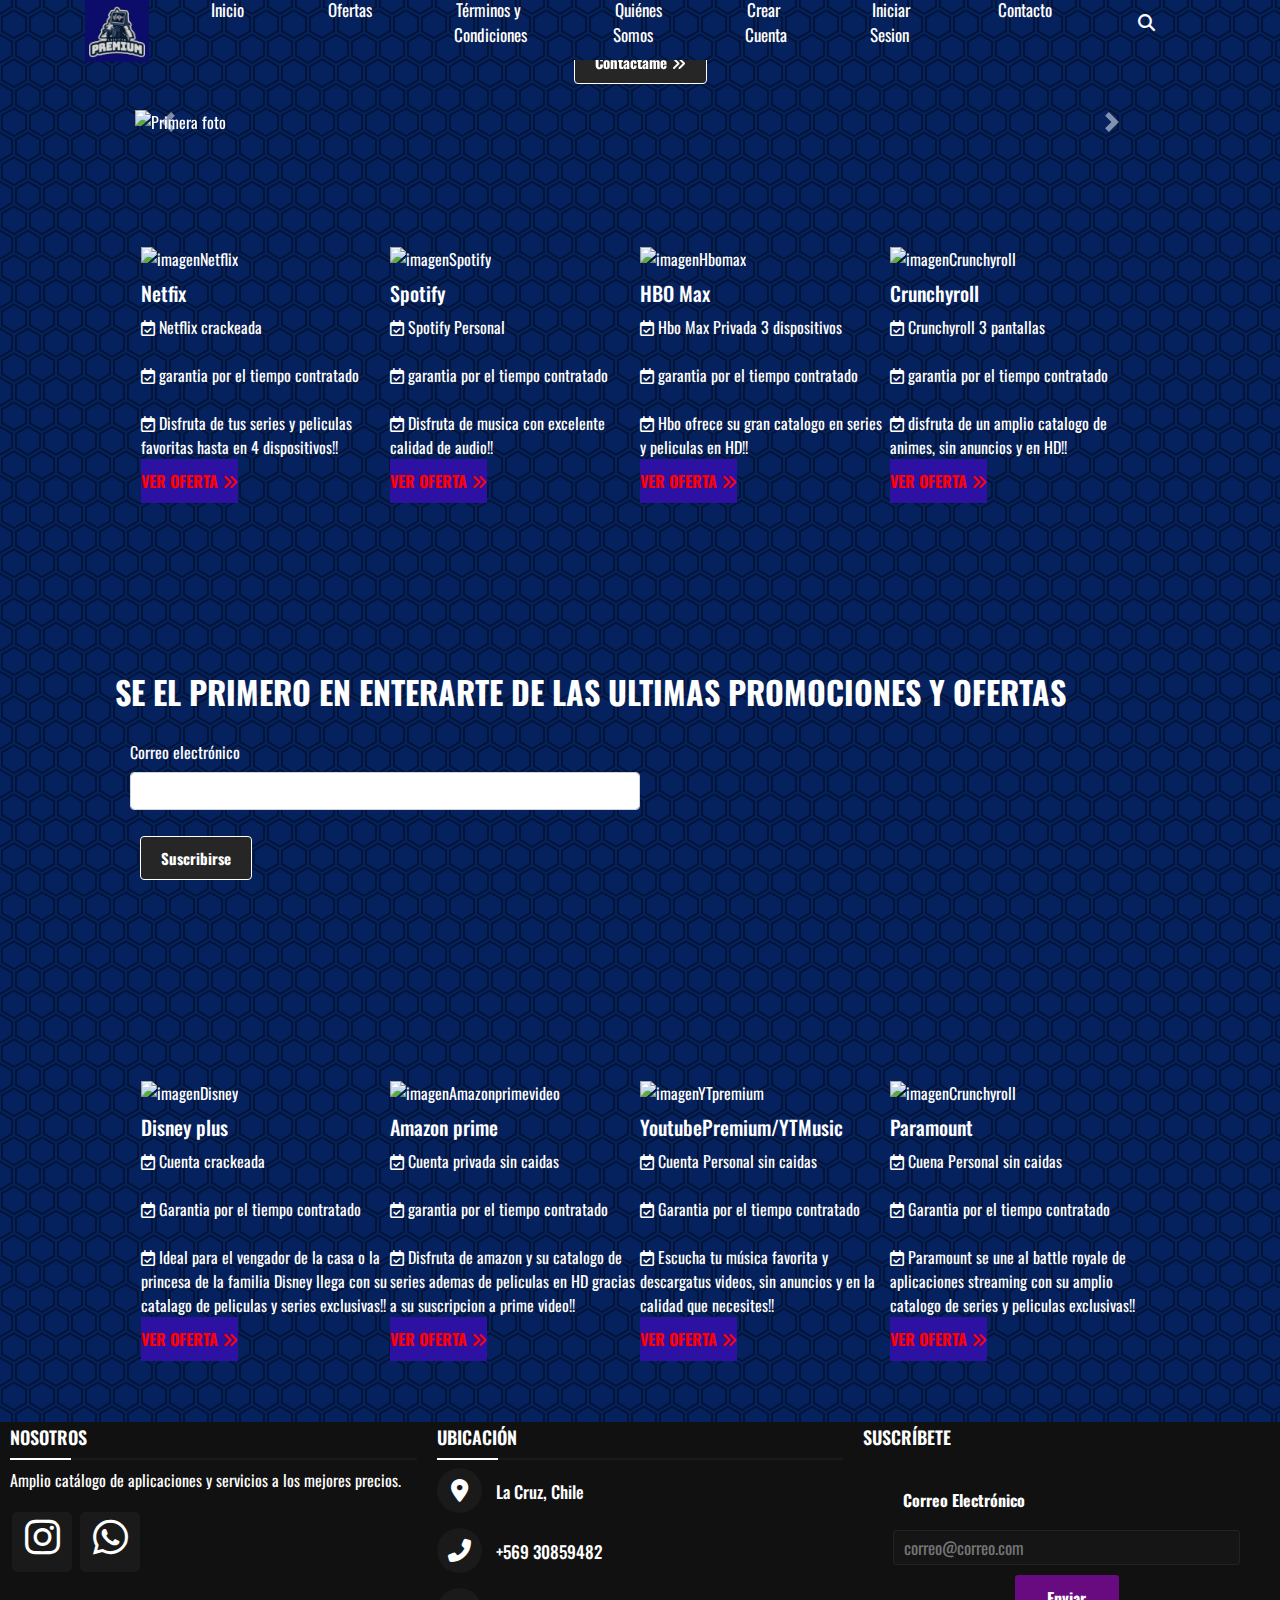
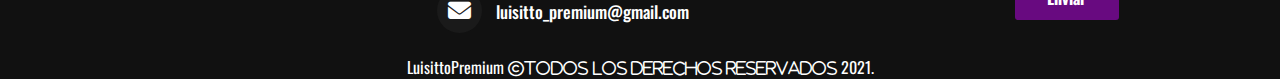
==== commit 961caf74: "Jquery en suscripcion" ====
--- a/index.html
+++ b/index.html
@@ -89,7 +89,6 @@
                 <a class="carousel-control-next" href="#carouselExampleControls" role="button" data-slide="next">
                     <span class="carousel-control-next-icon" aria-hidden="true"></span>
                     <span class="sr-only">Next</span>
-
                 </a>
             </div>
         </div>
@@ -134,22 +133,21 @@
         <section>
             <div class="content-section">
                 <h2> Se el primero en enterarte de las ultimas promociones y Ofertas</h2>
-                <form class="needs-validation" novalidate>
-                    <div class="form-row">
-                        <div class="col-md-4 mb-3">
-                            <label for="validationCustomUsername">Correo</label>
-                            <div class="input-group">
-                                <div class="input-group-prepend">
-                                    <span class="input-group-text" id="inputGroupPrepend">@</span>
-                                </div>
-                                <input type="email" class="form-control" id="validationCustomUsername" placeholder="example@dominio.com" aria-describedby="inputGroupPrepend" required>
-                                <div class="invalid-feedback">
-                                    Ingrese un correo válido.
-                                </div>
+                <div class="correo-sub">
+                    <div class="col-sm-6 col-sm-offset-3">
+                        <div class="well">
+                            <div class="form-group">
+                                <label for="email">Correo electrónico</label>
+                                <input type="email" name="email" id="email" class="form-control">
+                            </div>
+                            <div class="form-group">
+                                <button type="button" id="validate" class="btn btn-primary">
+                                        Suscribirse
+                                </button>
                             </div>
                         </div>
                     </div>
-                    <button class="btn btn-success" type="submit">Suscribirse</button>
+                </div>
                 </form>
                 <!--<input type="email" required class="form-control" placeholder="Ingrese correo electronico">
                     <button type="button" class="btn btn-success">Enviar</button-->
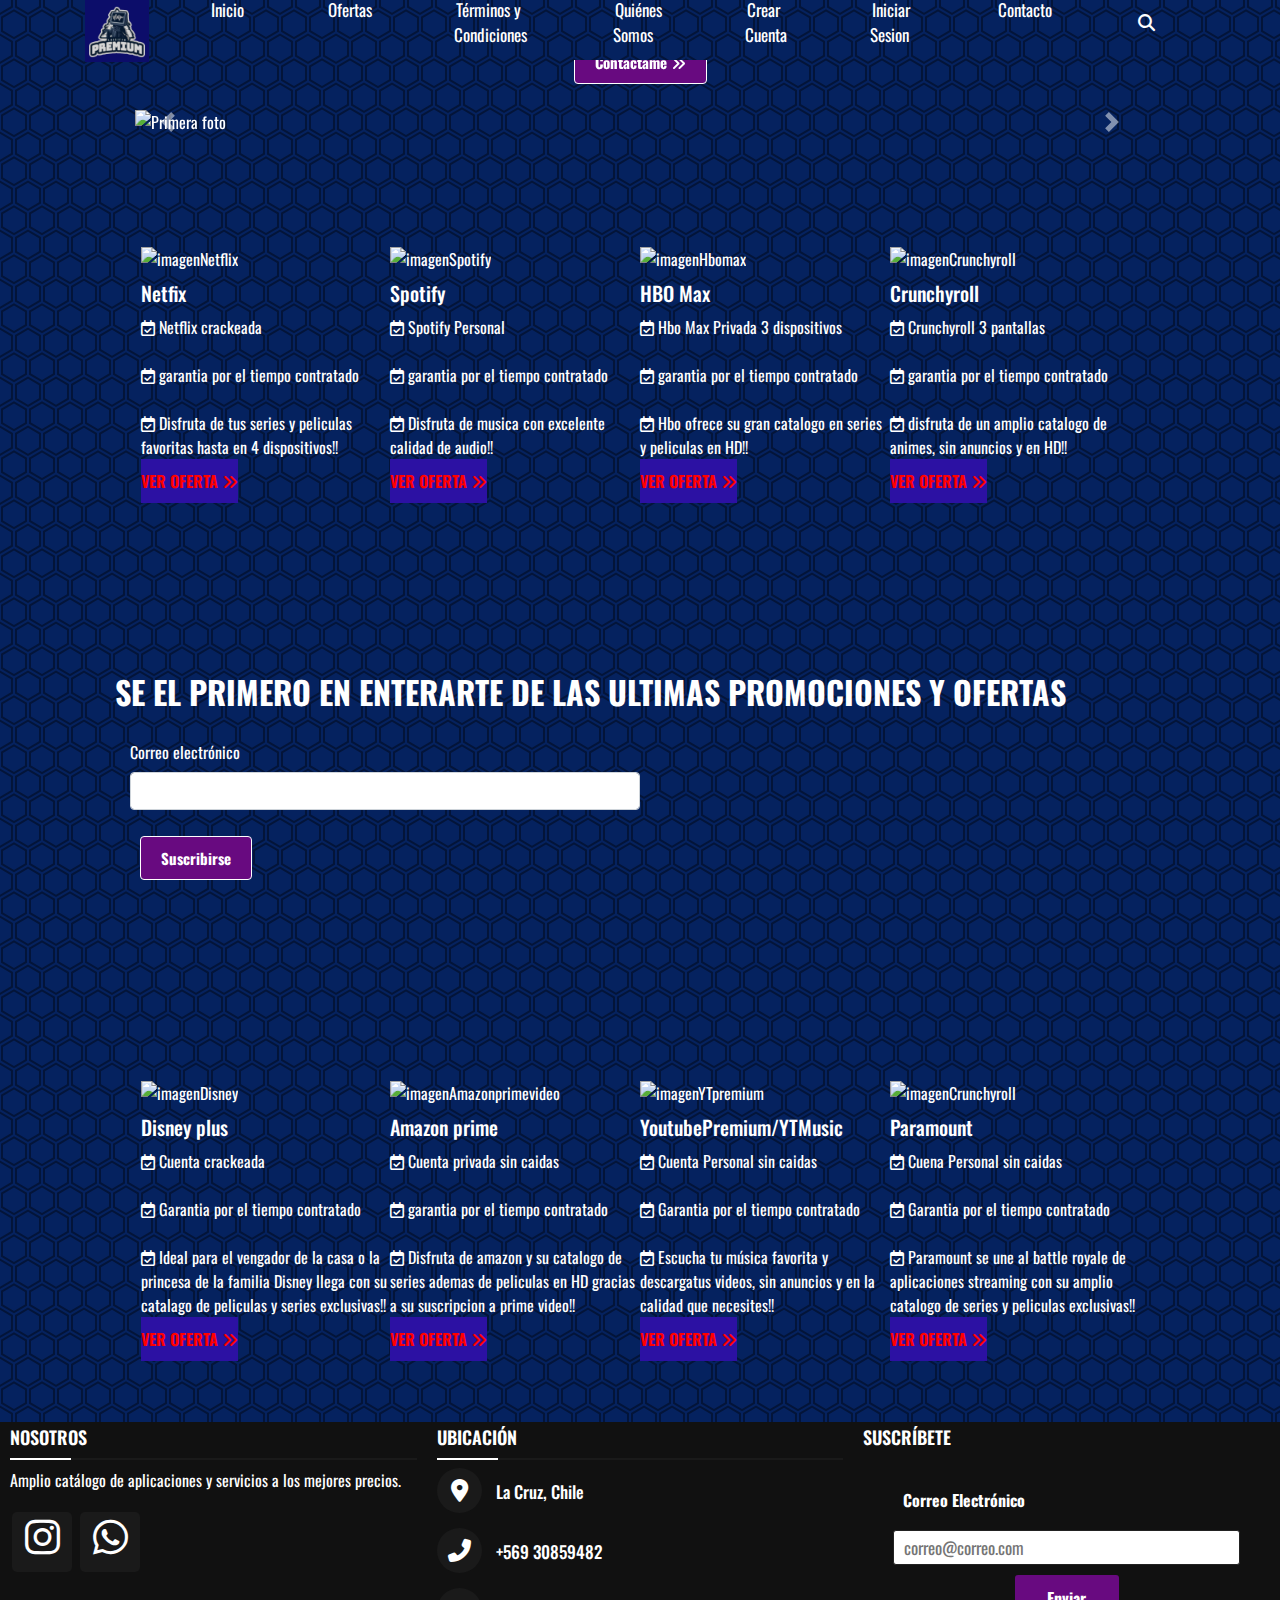
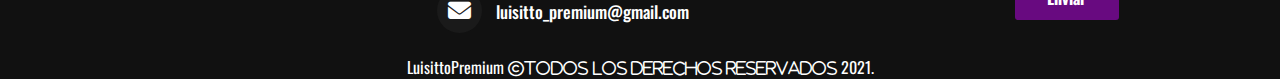
==== commit 375c8a7d: "JSON y Arreglos varios" ====
--- a/index.html
+++ b/index.html
@@ -259,17 +259,14 @@
 </footer>
     <!--JavaScript -->
     <!--Formulario-->
-    <script src="https://code.jquery.com/jquery-3.2.1.slim.min.js" integrity="sha384-KJ3o2DKtIkvYIK3UENzmM7KCkRr/rE9/Qpg6aAZGJwFDMVNA/GpGFF93hXpG5KkN" crossorigin="anonymous"></script>
-    <script src="https://cdn.jsdelivr.net/npm/popper.js@1.12.9/dist/umd/popper.min.js" integrity="sha384-ApNbgh9B+Y1QKtv3Rn7W3mgPxhU9K/ScQsAP7hUibX39j7fakFPskvXusvfa0b4Q" crossorigin="anonymous"></script>
     <script src="https://kit.fontawesome.com/2c36e9b7b1.js" crossorigin="anonymous"></script>
-    <script src="https://cdn.jsdelivr.net/npm/bootstrap@4.0.0/dist/js/bootstrap.min.js" integrity="sha384-JZR6Spejh4U02d8jOt6vLEHfe/JQGiRRSQQxSfFWpi1MquVdAyjUar5+76PVCmYl" crossorigin="anonymous"></script>
     <!-- jQuery first, then Popper.js, then Bootstrap JS -->
     <script src="https://code.jquery.com/jquery-3.3.1.slim.min.js" integrity="sha384-q8i/X+965DzO0rT7abK41JStQIAqVgRVzpbzo5smXKp4YfRvH+8abtTE1Pi6jizo" crossorigin="anonymous"></script>
     <script src="https://cdn.jsdelivr.net/npm/popper.js@1.14.7/dist/umd/popper.min.js" integrity="sha384-UO2eT0CpHqdSJQ6hJty5KVphtPhzWj9WO1clHTMGa3JDZwrnQq4sF86dIHNDz0W1" crossorigin="anonymous"></script>
-
     <script src="https://cdn.jsdelivr.net/npm/bootstrap@4.3.1/dist/js/bootstrap.min.js" integrity="sha384-JjSmVgyd0p3pXB1rRibZUAYoIIy6OrQ6VrjIEaFf/nJGzIxFDsf4x0xIM+B07jRM" crossorigin="anonymous"></script>
 
     <!--Scroll reveal!-->
+    <script src="//cdn.jsdelivr.net/npm/sweetalert2@11"></script>
     <script src="https://unpkg.com/scrollreveal"></script>
     <script src="Main.js"></script>
 </body>
--- a/css/style.css
+++ b/css/style.css
@@ -91,7 +91,7 @@
     border: 0em;
     font-weight: bold;
     padding: 10px 20px;
-    background: #262626;
+    background: #680a80;
     color: #ffffff;
     font-size: 15px;
     border: 1px solid #ffffff;
@@ -228,6 +228,16 @@
 
 
 /* Login*/
+#login{
+	    background: #680a80;
+	    color: #fff;
+	    font-weight: bold;
+	    border: none;
+	    border-radius: 100px;
+	    cursor: pointer;
+	    transition: .1s ease all;
+
+}
 .login-box{
     background: #000;
     width: 320px;
@@ -431,7 +441,7 @@
 .right form textarea {
     width: 100%;
     font-size: 1.0625rem;
-    background: #151515;
+    background: #ffffff;
     padding-left: 10px;
     border: 1px solid #222222;
 }
@@ -536,11 +546,9 @@
     box-sizing: 10%;
 }
 .boxform{
-    margin-right: 10%;
     padding-left: 200px;
-    margin-bottom: 20px;
     align-items: center;
-    
+    margin-right: 400px;  
 }
 
 .formulario {
@@ -696,6 +704,20 @@
 
 
 
+/*Oferta - JSON */
+.mt-5 .table{
+    color: #ffffff;
+    background-color: #111111;
+    border-color: #ffffff;
+}
+.mt-5 .table .thead{
+    text-transform: uppercase;
+}
+
+
+
+
+
 
 
 
@@ -727,6 +749,10 @@
     width: 500px;
     display: block;
     margin: auto;
+}
+
+#myBtn{
+    margin-bottom: 40%;
 }
 
 /* Responsive Button */
